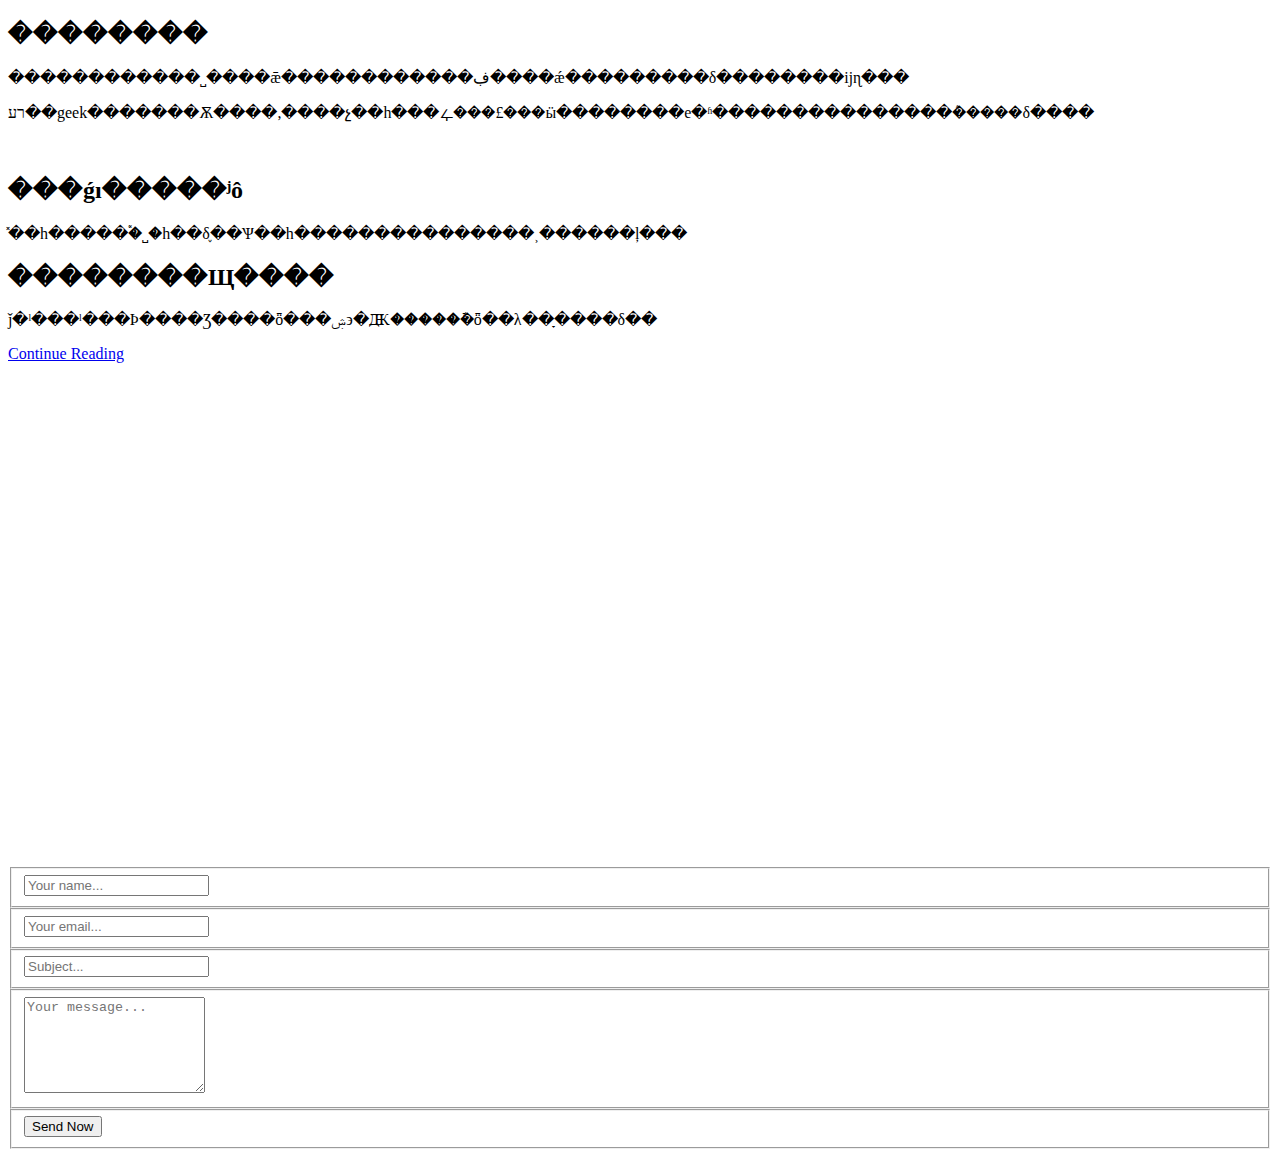
==== index.html @ 0f0d8846 "Add files via upload" ====
<!DOCTYPE html>
<html>
<head>
	<meta charset="utf-8">
	<meta http-equiv="X-UA-Compatible" content="IE=edge,chrome=1">
	<title>Home</title>
	<meta name="description" content="">
	<meta name="viewport" content="width=device-width, initial-scale=1">
	<link rel="apple-touch-icon" href="apple-touch-icon.png">

	<link rel="stylesheet" href="css/bootstrap.min.css">
	<link rel="stylesheet" href="css/bootstrap-theme.min.css">
	<link rel="stylesheet" href="css/fontAwesome.css">
	<link rel="stylesheet" href="css/light-box.css">
	<link rel="stylesheet" href="css/templatemo-main.css">

	<link href="https://fonts.googleapis.com/css?family=Open+Sans:300,400,600,700,800" rel="stylesheet">

	<script src="js/vendor/modernizr-2.8.3-respond-1.4.2.min.js"></script>
</head>

<body>

<div class="sequence">

  <div class="seq-preloader">
	
  </div>
  
</div>
	
	<div class="slides">
	  <div class="slide" id="1">
		<div class="content first-content">
		  <div class="container-fluid">
			  <div class="col-md-3">
			  </div>
		  </div>
		</div>
	  </div>
	  <div class="slide" id="2">
		<div class="content second-content">
			<div class="container-fluid">
				<div class="col-md-6">
					<div class="left-content">
						<h2>��������</h2>
						<p>������������˽����ǣ������������ڣ����ǽ���������δ��������ĳɳ���</p> 
					    <p>רע��geek�������Ѫ����,����չ��һ���ഺ���£���ӹ��������е�ʱ���������������ܶ�����δ����</p>
				  </div>
				</div>
				<div class="col-md-6">
					<div class="right-image">
					  <img src="img/about_image.jpg" alt="">
				  </div>
				</div>
			</div>
		</div>
	  </div>
	  <div class="slide" id="3">
		<div class="content third-content">
			<div class="container-fluid">
				<div class="col-md-12">
					<div class="row">
						<div class="first-section">
							<div class="container-fluid">
								<div class="row">
									<div class="col-md-6">
										<div class="left-content">
											<h2>���ǵı�����ʲô</h2>
											<p>̽��һ�����࣬�˽�һ��δ֪��Ѱ��һ���������������˲������ļ���</p>
										</div>
									</div>
									<div class="col-md-6">
									</div>
								</div>
							</div>
						</div>
						<div class="second-section">
							<div class="container-fluid">
								<div class="row">
									<div class="col-md-6">
									</div>
									<div class="col-md-6">
										<div class="right-content">
											<h2>��������Щ����</h2>
											<p>ǰ�ˡ���ˡ���Ϸ����Ʒ����ȫ���ۺ϶�Ԫ�����ܽ�ȫ��λ��ָ����δ��</p>
											<div class="main-btn"><a href="#4">Continue Reading</a></div>
										</div>
									</div>
								</div>
							</div>
						</div>
					</div>
				</div>
			</div>
		</div>
	  </div>
	  
					
	  <div class="slide" id="5">
		<div class="content fifth-content">
			<div class="container-fluid">
				<div class="col-md-6">
					<div id="map">
						<iframe src="" width="100%" height="500px" frameborder="0" style="border:0" allowfullscreen></iframe>
					</div>
				</div>
				<div class="col-md-6">
					<form id="contact" action="" method="post">
						<div class="row">
							<div class="col-md-12">
							  <fieldset>
								<input name="name" type="text" class="form-control" id="name" placeholder="Your name..." required="">
							  </fieldset>
							</div>
							<div class="col-md-12">
							  <fieldset>
								<input name="email" type="email" class="form-control" id="email" placeholder="Your email..." required="">
							  </fieldset>
							</div>
							 <div class="col-md-12">
							  <fieldset>
								<input name="subject" type="text" class="form-control" id="subject" placeholder="Subject..." required="">
							  </fieldset>
							</div>
							<div class="col-md-12">
							  <fieldset>
								<textarea name="message" rows="6" class="form-control" id="message" placeholder="Your message..." required=""></textarea>
							  </fieldset>
							</div>
							<div class="col-md-12">
							  <fieldset>
								<button type="submit" id="form-submit" class="btn">Send Now</button>
							  </fieldset>
							</div>
						</div>
					</form>
				</div>
			</div>
		</div>
	  </div>
	</div>

	


<script src="js/vendor/jquery-1.11.2.min.js"></script>

<script src="js/vendor/bootstrap.min.js"></script>

<script src="js/datepicker.js"></script>
<script src="js/plugins.js"></script>
<script src="js/main.js"></script>

<script type="text/javascript">
$(document).ready(function() {

	


</script>
</body>
</html>
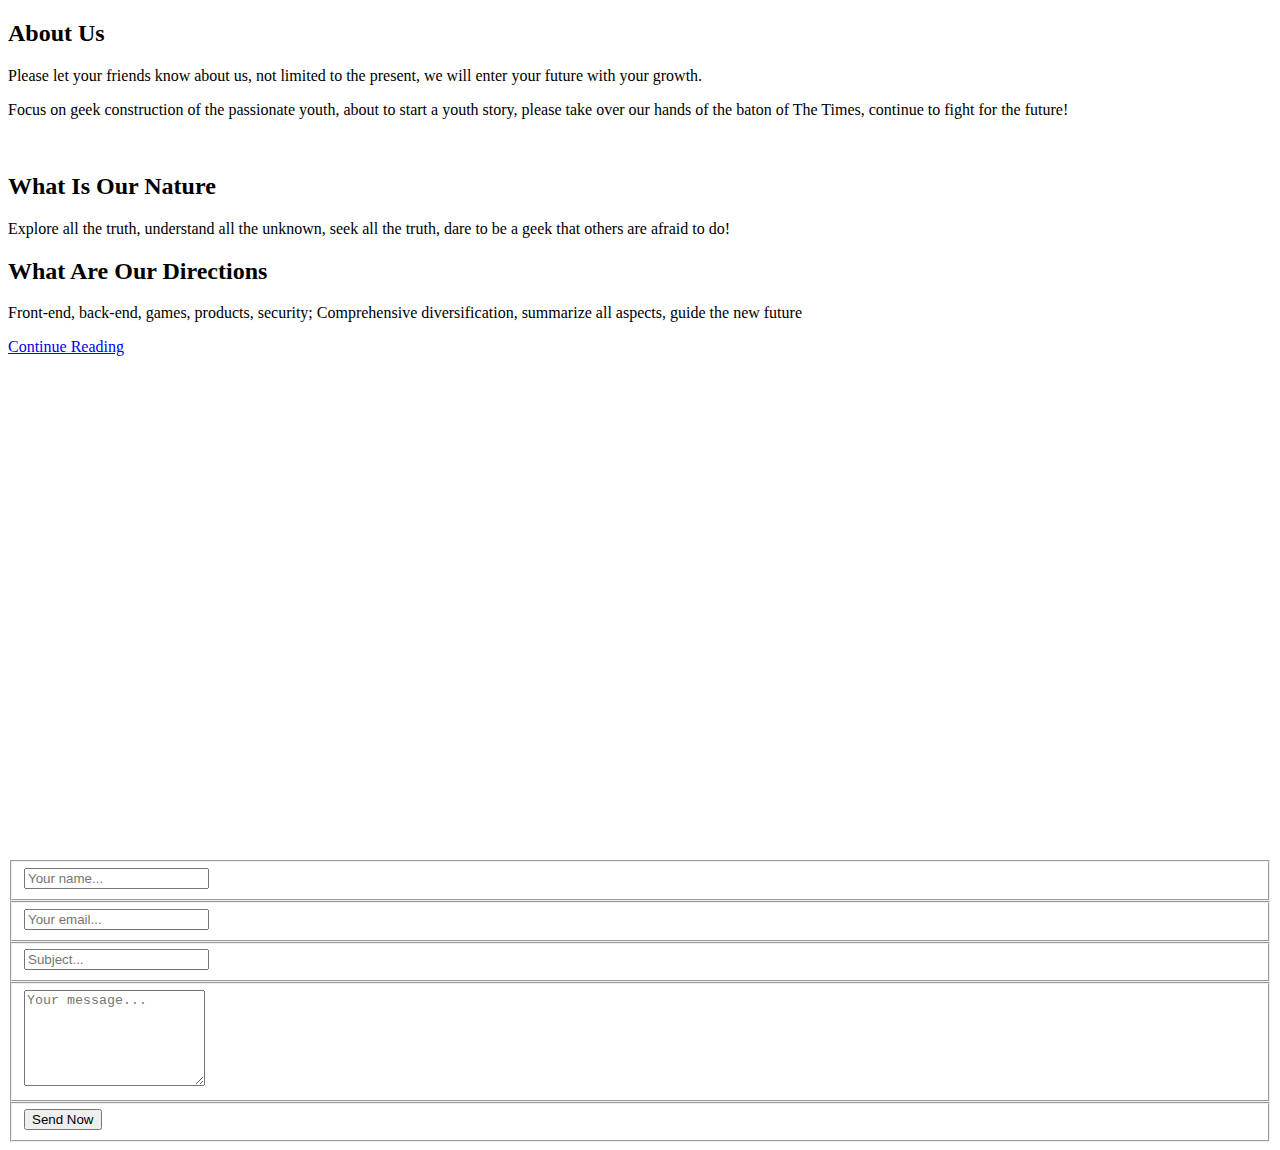
==== commit fcdec6cd: "Add files via upload" ====
--- a/index.html
+++ b/index.html
@@ -21,126 +21,121 @@
 
 <body>
 
-<div class="sequence">
-
-  <div class="seq-preloader">
-	
-  </div>
-  
-</div>
-	
-	<div class="slides">
-	  <div class="slide" id="1">
-		<div class="content first-content">
-		  <div class="container-fluid">
+	<div class="sequence">
+		<div class="seq-preloader">
+		</div>
+	  </div>
+	  
+	  <div class="slides">
+		<div class="slide" id="1">
+		  <div class="content first-content">
+			<div class="container-fluid">
 			  <div class="col-md-3">
 			  </div>
+			</div>
+		  </div>
+		</div>
+		<div class="slide" id="2">
+		  <div class="content second-content">
+			<div class="container-fluid">
+			  <div class="col-md-6">
+				<div class="left-content">
+				  <h2>About Us</h2>
+				  <p>Please let your friends know about us, not limited to the present, we will enter your future with your growth.</p> 
+				  <p>Focus on geek construction of the passionate youth, about to start a youth story, please take over our hands of the baton of The Times, continue to fight for the future!</p>
+				</div>
+			  </div>
+			  <div class="col-md-6">
+				<div class="right-image">
+				  <img src="img/about_image.jpg" alt="">
+				</div>
+			  </div>
+			</div>
+		  </div>
+		</div>
+		<div class="slide" id="3">
+		  <div class="content third-content">
+			<div class="container-fluid">
+			  <div class="col-md-12">
+				<div class="row">
+				  <div class="first-section">
+					<div class="container-fluid">
+					  <div class="row">
+						<div class="col-md-6">
+						  <div class="left-content">
+							<h2>What Is Our Nature</h2>
+							<p>Explore all the truth, understand all the unknown, seek all the truth, dare to be a geek that others are afraid to do!</p>
+						  </div>
+						</div>
+						<div class="col-md-6">
+						</div>
+					  </div>
+					</div>
+				  </div>
+				  <div class="second-section">
+					<div class="container-fluid">
+					  <div class="row">
+						<div class="col-md-6">
+						</div>
+						<div class="col-md-6">
+						  <div class="right-content">
+							<h2>What Are Our Directions</h2>
+							<p>Front-end, back-end, games, products, security; Comprehensive diversification, summarize all aspects, guide the new future</p>
+							<div class="main-btn"><a href="#4">Continue Reading</a></div>
+						  </div>
+						</div>
+					  </div>
+					</div>
+				  </div>
+				</div>
+			  </div>
+			</div>
+		  </div>
+		</div>
+	  
+		<div class="slide" id="5">
+		  <div class="content fifth-content">
+			<div class="container-fluid">
+			  <div class="col-md-6">
+				<div id="map">
+				  <iframe src="" width="100%" height="500px" frameborder="0" style="border:0" allowfullscreen></iframe>
+				</div>
+			  </div>
+			  <div class="col-md-6">
+				<form id="contact" action="" method="post">
+				  <div class="row">
+					<div class="col-md-12">
+					  <fieldset>
+						<input name="name" type="text" class="form-control" id="name" placeholder="Your name..." required="">
+					  </fieldset>
+					</div>
+					<div class="col-md-12">
+					  <fieldset>
+						<input name="email" type="email" class="form-control" id="email" placeholder="Your email..." required="">
+					  </fieldset>
+					</div>
+					<div class="col-md-12">
+					  <fieldset>
+						<input name="subject" type="text" class="form-control" id="subject" placeholder="Subject..." required="">
+					  </fieldset>
+					</div>
+					<div class="col-md-12">
+					  <fieldset>
+						<textarea name="message" rows="6" class="form-control" id="message" placeholder="Your message..." required=""></textarea>
+					  </fieldset>
+					</div>
+					<div class="col-md-12">
+					  <fieldset>
+						<button type="submit" id="form-submit" class="btn">Send Now</button>
+					  </fieldset>
+					</div>
+				  </div>
+				</form>
+			  </div>
+			</div>
 		  </div>
 		</div>
 	  </div>
-	  <div class="slide" id="2">
-		<div class="content second-content">
-			<div class="container-fluid">
-				<div class="col-md-6">
-					<div class="left-content">
-						<h2>��������</h2>
-						<p>������������˽����ǣ������������ڣ����ǽ���������δ��������ĳɳ���</p> 
-					    <p>רע��geek�������Ѫ����,����չ��һ���ഺ���£���ӹ��������е�ʱ���������������ܶ�����δ����</p>
-				  </div>
-				</div>
-				<div class="col-md-6">
-					<div class="right-image">
-					  <img src="img/about_image.jpg" alt="">
-				  </div>
-				</div>
-			</div>
-		</div>
-	  </div>
-	  <div class="slide" id="3">
-		<div class="content third-content">
-			<div class="container-fluid">
-				<div class="col-md-12">
-					<div class="row">
-						<div class="first-section">
-							<div class="container-fluid">
-								<div class="row">
-									<div class="col-md-6">
-										<div class="left-content">
-											<h2>���ǵı�����ʲô</h2>
-											<p>̽��һ�����࣬�˽�һ��δ֪��Ѱ��һ���������������˲������ļ���</p>
-										</div>
-									</div>
-									<div class="col-md-6">
-									</div>
-								</div>
-							</div>
-						</div>
-						<div class="second-section">
-							<div class="container-fluid">
-								<div class="row">
-									<div class="col-md-6">
-									</div>
-									<div class="col-md-6">
-										<div class="right-content">
-											<h2>��������Щ����</h2>
-											<p>ǰ�ˡ���ˡ���Ϸ����Ʒ����ȫ���ۺ϶�Ԫ�����ܽ�ȫ��λ��ָ����δ��</p>
-											<div class="main-btn"><a href="#4">Continue Reading</a></div>
-										</div>
-									</div>
-								</div>
-							</div>
-						</div>
-					</div>
-				</div>
-			</div>
-		</div>
-	  </div>
-	  
-					
-	  <div class="slide" id="5">
-		<div class="content fifth-content">
-			<div class="container-fluid">
-				<div class="col-md-6">
-					<div id="map">
-						<iframe src="" width="100%" height="500px" frameborder="0" style="border:0" allowfullscreen></iframe>
-					</div>
-				</div>
-				<div class="col-md-6">
-					<form id="contact" action="" method="post">
-						<div class="row">
-							<div class="col-md-12">
-							  <fieldset>
-								<input name="name" type="text" class="form-control" id="name" placeholder="Your name..." required="">
-							  </fieldset>
-							</div>
-							<div class="col-md-12">
-							  <fieldset>
-								<input name="email" type="email" class="form-control" id="email" placeholder="Your email..." required="">
-							  </fieldset>
-							</div>
-							 <div class="col-md-12">
-							  <fieldset>
-								<input name="subject" type="text" class="form-control" id="subject" placeholder="Subject..." required="">
-							  </fieldset>
-							</div>
-							<div class="col-md-12">
-							  <fieldset>
-								<textarea name="message" rows="6" class="form-control" id="message" placeholder="Your message..." required=""></textarea>
-							  </fieldset>
-							</div>
-							<div class="col-md-12">
-							  <fieldset>
-								<button type="submit" id="form-submit" class="btn">Send Now</button>
-							  </fieldset>
-							</div>
-						</div>
-					</form>
-				</div>
-			</div>
-		</div>
-	  </div>
-	</div>
-
 	
 
 
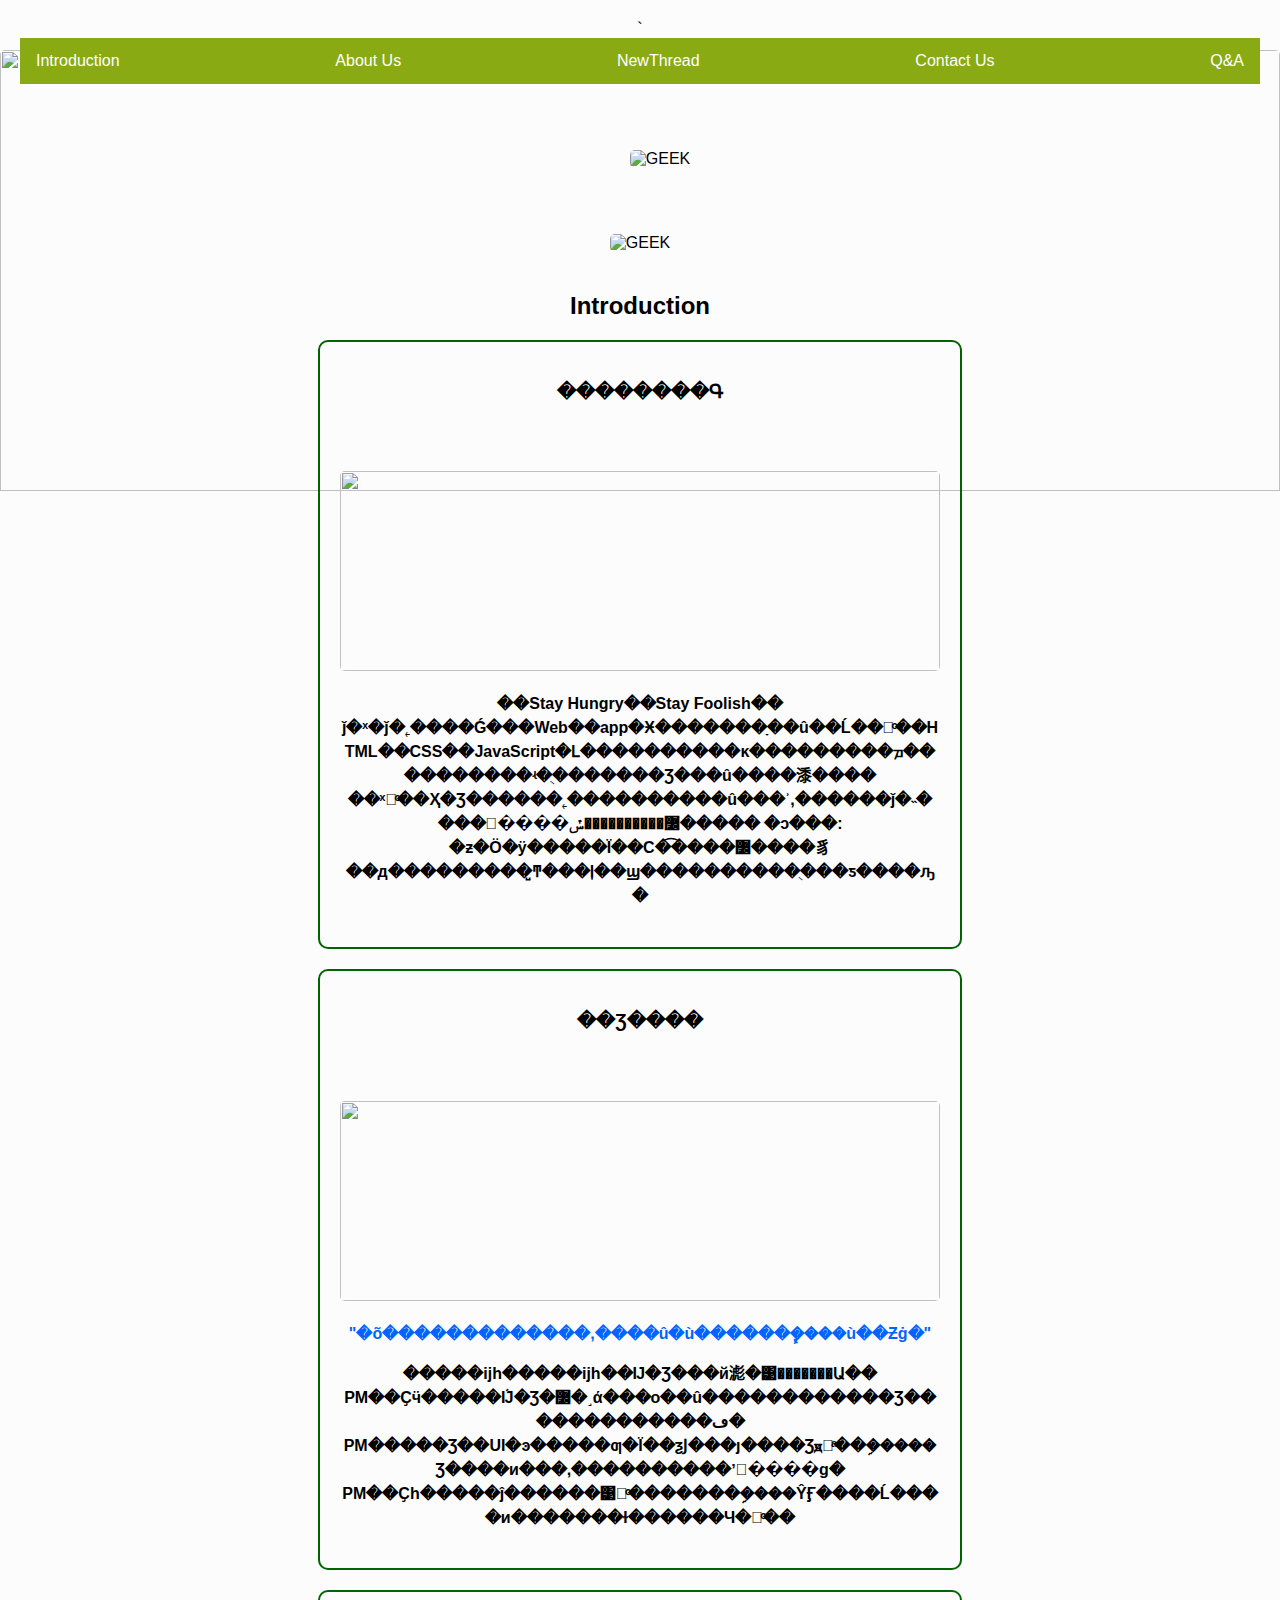
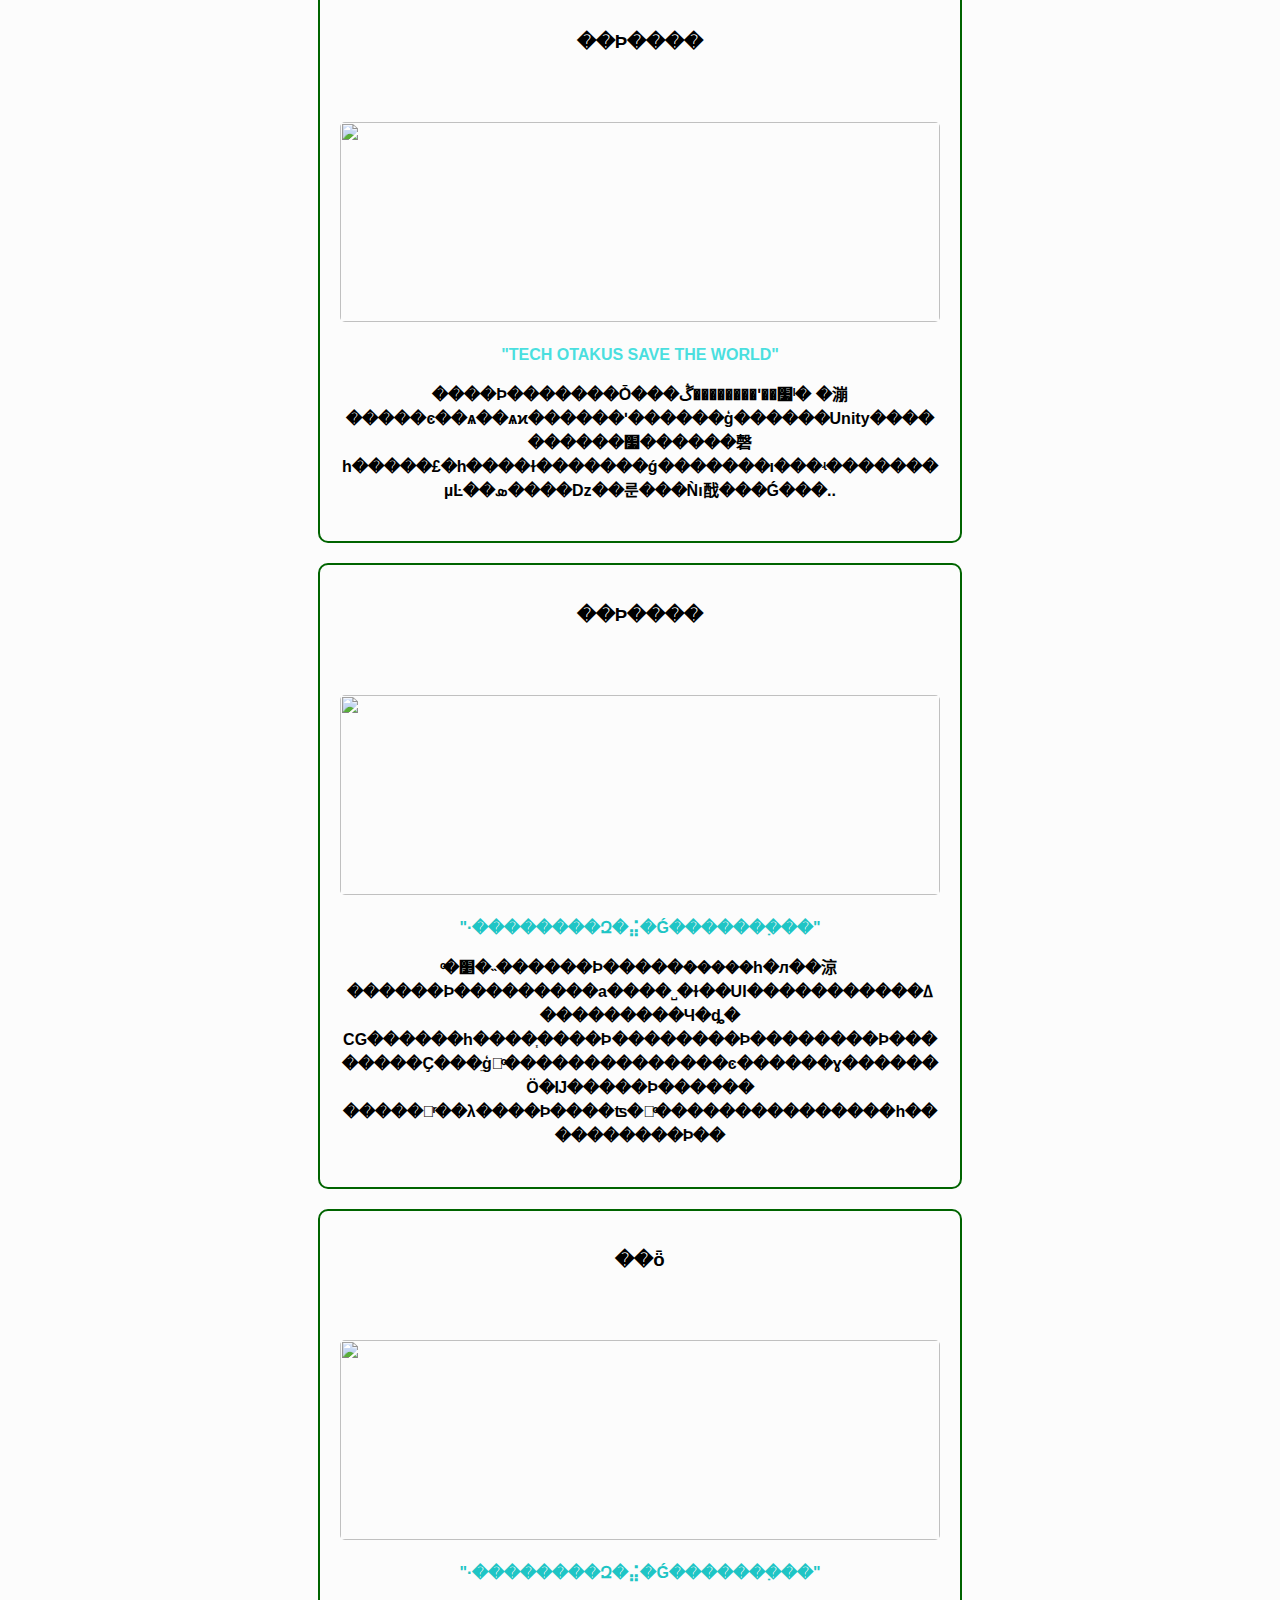
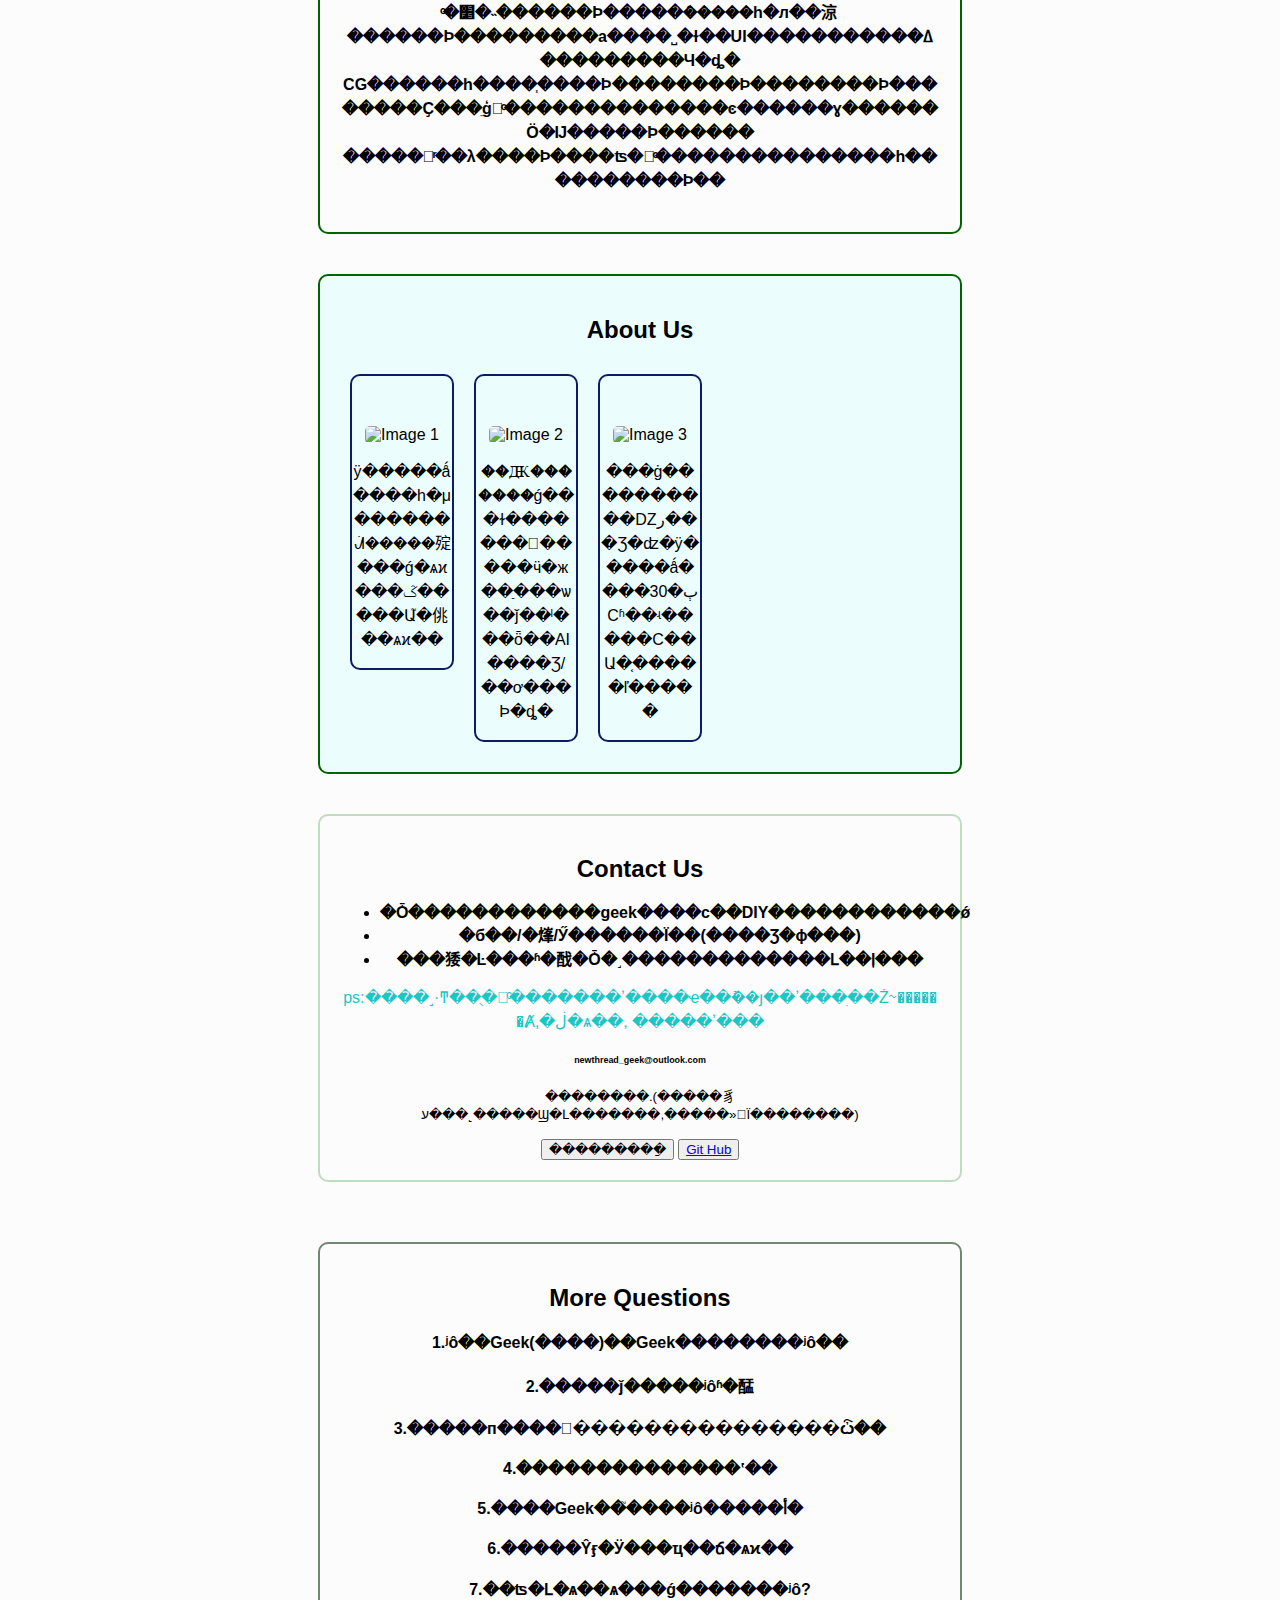
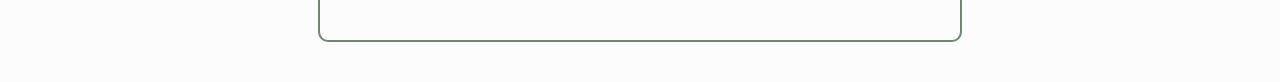
==== commit dec792f0: "Add files via upload" ====
--- a/index.html
+++ b/index.html
@@ -1,158 +1,401 @@
 <!DOCTYPE html>
-<html>
+<html lang="zh-CN">
+
 <head>
-	<meta charset="utf-8">
-	<meta http-equiv="X-UA-Compatible" content="IE=edge,chrome=1">
-	<title>Home</title>
-	<meta name="description" content="">
-	<meta name="viewport" content="width=device-width, initial-scale=1">
-	<link rel="apple-touch-icon" href="apple-touch-icon.png">
-
-	<link rel="stylesheet" href="css/bootstrap.min.css">
-	<link rel="stylesheet" href="css/bootstrap-theme.min.css">
-	<link rel="stylesheet" href="css/fontAwesome.css">
-	<link rel="stylesheet" href="css/light-box.css">
-	<link rel="stylesheet" href="css/templatemo-main.css">
-
-	<link href="https://fonts.googleapis.com/css?family=Open+Sans:300,400,600,700,800" rel="stylesheet">
-
-	<script src="js/vendor/modernizr-2.8.3-respond-1.4.2.min.js"></script>
+  <meta charset="UTF-8">
+  <meta name="viewport" content="width=device-width, initial-scale=1.0">
+  <link rel="stylesheet" href="1.title.css">
+  <title>GEEK</title>
 </head>
 
-<body>
-
-	<div class="sequence">
-		<div class="seq-preloader">
-		</div>
-	  </div>
-	  
-	  <div class="slides">
-		<div class="slide" id="1">
-		  <div class="content first-content">
-			<div class="container-fluid">
-			  <div class="col-md-3">
-			  </div>
-			</div>
-		  </div>
-		</div>
-		<div class="slide" id="2">
-		  <div class="content second-content">
-			<div class="container-fluid">
-			  <div class="col-md-6">
-				<div class="left-content">
-				  <h2>About Us</h2>
-				  <p>Please let your friends know about us, not limited to the present, we will enter your future with your growth.</p> 
-				  <p>Focus on geek construction of the passionate youth, about to start a youth story, please take over our hands of the baton of The Times, continue to fight for the future!</p>
-				</div>
-			  </div>
-			  <div class="col-md-6">
-				<div class="right-image">
-				  <img src="img/about_image.jpg" alt="">
-				</div>
-			  </div>
-			</div>
-		  </div>
-		</div>
-		<div class="slide" id="3">
-		  <div class="content third-content">
-			<div class="container-fluid">
-			  <div class="col-md-12">
-				<div class="row">
-				  <div class="first-section">
-					<div class="container-fluid">
-					  <div class="row">
-						<div class="col-md-6">
-						  <div class="left-content">
-							<h2>What Is Our Nature</h2>
-							<p>Explore all the truth, understand all the unknown, seek all the truth, dare to be a geek that others are afraid to do!</p>
-						  </div>
-						</div>
-						<div class="col-md-6">
-						</div>
-					  </div>
-					</div>
-				  </div>
-				  <div class="second-section">
-					<div class="container-fluid">
-					  <div class="row">
-						<div class="col-md-6">
-						</div>
-						<div class="col-md-6">
-						  <div class="right-content">
-							<h2>What Are Our Directions</h2>
-							<p>Front-end, back-end, games, products, security; Comprehensive diversification, summarize all aspects, guide the new future</p>
-							<div class="main-btn"><a href="#4">Continue Reading</a></div>
-						  </div>
-						</div>
-					  </div>
-					</div>
-				  </div>
-				</div>
-			  </div>
-			</div>
-		  </div>
-		</div>
-	  
-		<div class="slide" id="5">
-		  <div class="content fifth-content">
-			<div class="container-fluid">
-			  <div class="col-md-6">
-				<div id="map">
-				  <iframe src="" width="100%" height="500px" frameborder="0" style="border:0" allowfullscreen></iframe>
-				</div>
-			  </div>
-			  <div class="col-md-6">
-				<form id="contact" action="" method="post">
-				  <div class="row">
-					<div class="col-md-12">
-					  <fieldset>
-						<input name="name" type="text" class="form-control" id="name" placeholder="Your name..." required="">
-					  </fieldset>
-					</div>
-					<div class="col-md-12">
-					  <fieldset>
-						<input name="email" type="email" class="form-control" id="email" placeholder="Your email..." required="">
-					  </fieldset>
-					</div>
-					<div class="col-md-12">
-					  <fieldset>
-						<input name="subject" type="text" class="form-control" id="subject" placeholder="Subject..." required="">
-					  </fieldset>
-					</div>
-					<div class="col-md-12">
-					  <fieldset>
-						<textarea name="message" rows="6" class="form-control" id="message" placeholder="Your message..." required=""></textarea>
-					  </fieldset>
-					</div>
-					<div class="col-md-12">
-					  <fieldset>
-						<button type="submit" id="form-submit" class="btn">Send Now</button>
-					  </fieldset>
-					</div>
-				  </div>
-				</form>
-			  </div>
-			</div>
-		  </div>
-		</div>
-	  </div>
-	
-
-
-<script src="js/vendor/jquery-1.11.2.min.js"></script>
-
-<script src="js/vendor/bootstrap.min.js"></script>
-
-<script src="js/datepicker.js"></script>
-<script src="js/plugins.js"></script>
-<script src="js/main.js"></script>
-
-<script type="text/javascript">
-$(document).ready(function() {
-
-	
-
-
-</script>
+<body>`
+
+  <!-- ������ -->
+  <nav>
+    <a href="#menu" id="show">Introduction</a>
+    <a href="#about">About Us</a>
+    <a href="https://campus.new-thread.com/">NewThread</a>
+    <a href="#contact">Contact Us</a>
+    <a href="#Q&A">Q&A</a>
+    <!-- �� href ��ʹ�� # ���ű�ʾҳ������ת��������Ӧ id ��Ԫ�� -->
+  </nav>
+
+  <!--����ƶ��󵼺�����ʾͼƬ-->
+  <div>
+    <div>
+      <script>
+        window.onload = function () {
+          //��ȡ��Ҫ�����Ķ���
+          let show = document.getElementById("show");
+          //��ȡ�����صĲ˵�
+          let menu = document.getElementById("menu");
+
+          //��show������������¼�
+          show.onmouseover = function () {
+            //�ı�˵���������ʽdisplayΪblock���˵���ʾ
+            menu.style.display = "block";
+          }
+          show.onmouseout = function () {
+            //��ȡ�˵���������ֵ
+            let menux = menu.offsetLeft;
+            let menuy = menu.offsetTop;
+            let menuX = menu.offsetLeft + menu.offsetWidth;
+            let menuY = menu.offsetTop + menu.offsetHeight;
+
+            //��ȡ��������ֵ
+            let event = window.event;
+            let mouseX = event.clientX;
+            let mouseY = event.clientY;
+
+            if (mouseX < menux || mouseX > menuX || mouseY < menuY || mouseY > menuY) {
+              menu.style.display = "none";
+            }
+          }
+          //�ֱ��menu������������������뿪�¼�
+          menu.onmouseover = function () {
+            menu.style.display = "block";
+          }
+          menu.onmouseleave = function () {
+            menu.style.display = "none";
+          }
+          //�ֱ��menu������������������뿪�¼�
+          menu.onmouseover = function () {
+            menu.style.display = "block";
+          }
+          menu.onmouseleave = function () {
+            menu.style.display = "none";
+          }
+        }
+      </script>
+
+
+    </div>
+    <div id="box">
+
+      <ul id="menu">
+        <img src=".\images\QRcode.png" alt="GEEK">
+      </ul>
+    </div>
+  </div>
+
+
+  <!--��ҳͼƬ-->
+  <!--ʵ��ͼƬ����Ӧ��ӵ����ʱ�Ŵ�����-->
+  <!--����css�Լ�HTML����-->
+
+
+
+  <div>
+    <div class="box_list:host">
+      <img src=".\images\decoration_Geek.png" alt="GEEK">
+      <img src="images/background_Homepage.png" class="yyy">
+      <style>
+        .postCover {
+          width: 220px;
+          height: 240px;
+          border-radius: 10px;
+          background-color: rgb(157, 174, 207);
+        }
+
+        .cover {
+          width: 80%;
+          height: 100%;
+          object-fit: cover;
+          border-radius: 10px;
+        }
+      </style>
+
+      <style type="text/css">
+        img {
+          width: 100px;
+          height: 200px;
+          object-fit: contain;
+          margin-top: 50px;
+          /* �����ռ���̶��ĵ����� */
+        }
+
+        .yyy {
+          width: 100%;
+          height: 70%;
+          position: absolute;
+          left: 0px;
+          top: 0px;
+          z-index: -1;
+        }
+
+        div img {
+          cursor: pointer;
+          transition: all 0.6s;
+        }
+
+        div img:hover {
+          transform: scale(1.4);
+        }
+      </style>
+    </div>
+
+  </div>
+
+
+  <!-- ҳ������ -->
+  <link rel="stylesheet" href="model.css">
+
+  <div style="padding: 20px;">
+    <!DOCTYPE html>
+    <html lang="en">
+
+
+    <title>Revised Code</title>
+    </head>
+
+    <body>
+      <h2 id="menu">Introduction</h2>
+      <div class="container">
+        <div class="theme-frame">
+          <h3>��������Գ</h3>
+          <h3><img src="images\Geek_Designer.png" class="image1">
+           
+            <p> ��Stay Hungry��Stay Foolish��<br>
+              ǰ�ˣ�ǰ�˿����Ǵ���Web��app�Ӿ�������ָ��û��Ĺ���ͨ��HTML��CSS��JavaScript�Լ����������ĸ��ּ�������ܡ����������ʵ�ֻ�������Ʒ���û����潻����
+              <br>
+              ��ˣ�ͨ��Ҳ�Ʒ������˿����������û���ʾ,������ǰ�˵����󣬽����߼����������ݽ����� �ͻ���: �ƶ�Ӧ�ÿ�����Ϊ��С�͡����߼����豸��д���������̺ͳ���ļ��ϣ����������ֻ���ƽ����ԡ�
+            </p>
+          </h3>
+        </div>
+
+        <div class="theme-frame">
+          <h3>��Ʒ����</h3>
+          <h3><img src="images/Geek_PM.png" class="image1">
+            <p style="color:rgb(0, 100, 255)" class="text">"�õ�������������,����û�ù������ܾ����ù��Ƶġ�"
+
+            <p>�����ĳһ�����ĳһ��Ĳ�Ʒ���й滮�͹�������Ա�� PM��Ҫӵ�����ܵĲ�Ʒ�߼�˼ά���о��û������������Ʒ�������������ڡ�
+              PM�����Ʒ��UI�ͽ�����ƣ�Ϊ��ƺͿ���ȷ����Ʒԭ�ͣ��ܹ�����Ʒ����и���,����������ʼ򵥡����ɡ� PM��Ҫһ�����ĵ������͹�ͨ�������ܹ����ŶӺ����Ĺ����и�������ɫ������Ч��ͨ��</p>
+          </h3>
+        </div>
+
+        <div class="theme-frame">
+          <h3>��Ϸ����</h3>
+          <h3><img src="images\Geek_Game.png" class="image1">
+            <p style="color:rgb(74, 223, 223)">"TECH OTAKUS SAVE THE WORLD"
+            <p>����Ϸ�������Ȱ���׷��ʹ��������ڴˡ� �漰�����ͼ��ѧ��ѧϰ������ʹ������ģ������Unity����������׷������磬һ�����£�һ����ɫ�������ǵ�������ı���ʵ�������µĿ��ܣ����ǲ��룬���Ǹı䣬���Ǵ���..
+            </p>
+          </h3>
+        </div>
+
+        <div class="theme-frame">
+          <h3>��Ϸ����</h3>
+          <h3><img src="images/Geek_Programmer.png" class="image1">
+            <p style="color:rgb(30, 197, 197)">"·��������Զ�⣬�Ǵ������߲���"
+
+            <p>ͨ�׵�˵������Ϸ�����ܿ�����һ�л��涼������Ϸ���������а����˽�ɫ��UI�����������ߡ���������Ч�ȡ�
+              CG������һ����֧����Ϸ��������Ϸ��������Ϸ��������Ҫ���ֵģ�ͨ��������������ͼ������ɣ������Ӧ�Ĳ�����Ϸ������
+              ������ͬ��λ����Ϸ����ʦ��ͨ���������������һ����������Ϸ��</p>
+          </h3>
+        </div>
+
+        <div class="theme-frame">
+          <h3>��ȫ</h3>
+          <h3><img src="images\Geek_security.png" class="image1">
+            <p style="color:rgb(30, 197, 197)">"·��������Զ�⣬�Ǵ������߲���"
+
+            <p>ͨ�׵�˵������Ϸ�����ܿ�����һ�л��涼������Ϸ���������а����˽�ɫ��UI�����������ߡ���������Ч�ȡ�
+              CG������һ����֧����Ϸ��������Ϸ��������Ϸ��������Ҫ���ֵģ�ͨ��������������ͼ������ɣ������Ӧ�Ĳ�����Ϸ������
+              ������ͬ��λ����Ϸ����ʦ��ͨ���������������һ����������Ϸ��</p>
+          </h3>
+        </div>
+      </div>
+    </body>
+
+    </html>
+
+
+
+    <!--about usģ��-->
+    <div class="container000">
+      <div class="theme-frame2">
+        <h2 id="about" class="text">About Us</h2>
+        <div class="big-box bottom-box">
+          <div class="small-frame1">
+
+          </div>
+
+          <div class="small-frame">
+            <img src="images\about_Speech.png" alt="Image 1">
+            <p>ÿ�����ǻ����һ�μ������ᣬ�����㱨���ǵ�ѧϰ���ݣ�����Ա֮�佻��ѧϰ��</p>
+          </div>
+          <div class="small-frame">
+            <img src="images\about_Diversity.png" alt="Image 2">
+            <p>��Ԫ�������ǵ���ɫ������������ӵ�ж��ַ���ѡ��ǰ��ˡ���ȫ��AI����Ʒ/��ơ���Ϸ�ȡ�</p>
+          </div>
+          <div class="small-frame">
+            <img src="images\about_Time.png" alt="Image 3">
+            <p>���ġ����������Ǳر���Ʒ�ʣ�ÿ�����ǻ����ٻ�30Сʱ��ʵ�����С��Ա�֤�����ľ�����</p>
+          </div>
+          <div class="small-frame1">
+
+          </div>
+        </div>
+
+      </div>
+    </div>
+
+
+
+
+
+
+    <!--contact usģ��-->
+    <div class="container">
+      <div class="theme-frame3">
+        <h2 id="contact">Contact Us</h2>
+        <div>
+          <div>
+            <ul>
+              <li><b>�Ȱ������������geek����ϲ��DIY������������ǿ</b></li>
+              <li><b>�б��/�㷨/Ӳ������Ϊ��(����Ʒ�ɸ���)</b></li>
+              <li><b>���㹻�Ŀ���ʱ�䣬�Ȱ�˼�������������Լ��ļ���</b></li>
+            </ul>
+            </p>
+          </div>
+        </div>
+        <small>
+          <p style="color:rgb(30, 197, 197)">ps:����˼·ͳ��ֻ��ͨ�������ʼ����ҽ��ܺ��յ��ʼ���ִ��Żᱻ������Ⱥ,�ڶ�ѧ��,
+            �����ʼ���<h6 id="email">newthread_geek@outlook.com</h6>��������.(�����豸ע���˻�����Ϣ�Լ�������,�����»Ϊ��������)</p>
+        </small>
+
+
+
+        <!--��������+��ת����-->
+        <style>
+          body {
+            font-family: Arial, sans-serif;
+            text-align: center;
+            padding: 20px;
+          }
+        </style>
+        </head>
+
+        <body>
+
+
+          <!-- ���ư�ť -->
+          <button onclick="copyToClipboard('email')" value="newthread_geek@outlook.com">���������ַ</button>
+
+
+          <!-- ��ת���� -->
+          <!--�˴�Ϊ��ʾ��Ƶ-->
+          <button target="_blank"><a
+              href="https://www.bilibili.com/video/BV1GJ411xZh7/?vd_source=a1c23d88d1c4cd088ea364187a30ad41">Git
+              Hub</button></a>
+
+
+          <!-- JavaScript ���� -->
+          <script>
+            // ���������ַ��������
+            function copyToClipboard(elementId) {
+              var emailElement = document.getElementById(elementId);
+              var range = document.createRange();
+              range.selectNode(emailElement);
+              window.getSelection().removeAllRanges();
+              window.getSelection().addRange(range);
+              document.execCommand('copy');
+              window.getSelection().removeAllRanges();
+              alert('�����ַ�Ѹ��Ƶ�������');
+            }
+          </script>
+      </div>
+    </div>
+
+
+  </div>
+
+  <!--QAģ��-->
+  <div class="container">
+    <div class="theme-frame1" style="background-image: url();">
+      <h2 id="Q&A">More Questions</h2>
+      <style>
+        /* ��ʼ���ػش����� */
+        .answer {
+          display: none;
+        }
+      </style>
+
+      <!-- ����1 -->
+      <h4 onclick="toggleAnswer('answer1')">1.ʲô��Geek(����)��Geek��������ʲô��</h4>
+      <div id="answer1" class="answer">
+        <p>ӵ�к���֮�ģ��ı�֮���������У������ڡ�</p>
+      </div>
+      <!-- ����2 -->
+      <h4 onclick="toggleAnswer('answer2')">2.�����ǰ�����ʲôʱ�䣿</h4>
+      <div id="answer2" class="answer">
+        <p>���չ�������ʽ����ʱ������9����Ѯ~10����Ѯ�������������һЩ�Ķ������Ե� ��һ����9�Ž�ѧ¥�� �����Ҫ�˽����ǣ����Լ������ǵ�QQȺ�����¾���İ���/�䶯��������Ⱥ֪ͨ��
+        </p>
+      </div>
+
+      <!-- ����3 -->
+      <h4 onclick="toggleAnswer('answer3')">3.�����п����𣿿���������������ѽ��</h4>
+      <div id="answer3" class="answer">
+        <p>��...����һ����һ�ֱ��Ժ��������ԡ�Ȩ�⼼���������ѧϰ��������һ����һЩ��Ұ�Ե���Ŀ����̭�ʲ����ߡ��ڶ��ֵ������ԣ� ������ı������������ص����⡢��Ȥ���á����˿��������һ��Ⱥ�棬�����ʼ�ʱ���
+          ���ϵ����⣬���Ҳ���������������ֵ����⡣��һ����������Ŀ��ʵ�����ѣ�Ҳ�ޱ�׼�𰸣����ڿ���ͬѧ����ѹ���µ��߼�˼ά��ȫ��ͨ����ΪԤ����Ա����
+        </p>
+      </div>
+
+      <!-- ����4 -->
+      <h4 onclick="toggleAnswer('answer4')">4.��������������ʽ��</h4>
+      <div id="answer4" class="answer">
+        <p>�ڿ����ڼ�ÿ�˻�ӵ��һλ'����'�������ţ�ѧϰ������֪ʶ�������������뷨�����ÿ�ܵ�����������ٽ���һ�ο���ɸѡ
+          ��Ϳ��Գ�ΪGeek����ʽ��Ա�����ڿ����ڱ�������ÿ��30��Сʱ��ʵ����Ŷ,���Կ�����Ҳ������и��Ŷ��
+        </p>
+      </div>
+
+      <!-- ����5 -->
+      <h4 onclick="toggleAnswer('answer5')">5.����Geek��֮����ʲô�����أ�</h4>
+      <div id="answer5" class="answer">
+        <p>һ��һ������ָ����ÿһ����Ա���л�һ��mentor, ��������ż�������һͬ�ɳ������ڹ����Ͽ���,�����������˵�ǰ���¿��Ծ��鷢���Լ��ĸ��ԡ�
+          ����ƽ������ͬ�������˰ѷ���ideaʵ�֣�ĥ�����ԡ�����˼ά���ɾ����롣Lab�豸/������Դ���㣬��Ͼ֮��Ҳ����֯�����������Ĺ��µ�������~
+        </p>
+      </div>
+
+      <!-- ����6 -->
+      <h4 onclick="toggleAnswer('answer6')">6.�����Ŷӻ�Ӱ���ҵ��ճ�ѧϰ��</h4>
+      <div id="answer6" class="answer">
+        <p>��Ҫ֪����ѧ��һ���������ɰ����Լ�ѧϰ����ĵط�������������Ͽ�֮���ʵ�Լ��������Լ�����õķ������Ǻͱ��Լ������������һ���ŶӲ�ȱ������ˣ�������Ҳ�ڴ�ͬ��������㣬������һ��ǰ����С����Ҳ�в��ٱ���,
+          ���е�ǰ����, �󲿷ֶ����ҵ�һ��ƽ���, �����Ŷӵľ��������պ����, ��������������
+        </p>
+      </div>
+
+      <!-- ����7 -->
+      <h4 onclick="toggleAnswer('answer7')">7.��ʦ�Լ�ѧ��ѧ���ǵ�������ʲô?</h4>
+      <div id="answer7" class="answer">
+        <p>����ϣ�����к�ǿ����ѧ������ͬʱ��ע������¼�����ϲ����ս���߼���ǿ�����ں͸����Ļ����˺���.��ÿ���˶��������Լ����������飬ÿ���˵ķ���һ���� �����������Ʒ���в�����
+          idea����ô�Ϳ�����־ͬ���ϵ���һ���������
+        </p>
+      </div>
+    </div>
+  </div>
+
+  <!-- JavaScript ���� -->
+  <script>
+    function toggleAnswer(answerId) {
+      var answer = document.getElementById(answerId);
+      if (answer.style.display === 'none') {
+        answer.style.display = 'block';
+      } else {
+        answer.style.display = 'none';
+      }
+    }
+  </script>
+
 </body>
+
+</html>
+
+
+
+
+</div>
+</div>
+
+</body>
+
 </html>--- a/1.title.css
+++ b/1.title.css
@@ -0,0 +1,31 @@
+    /* ������ʽ��ʹ�������̶���ҳ�涥�� */
+    body {
+        margin: 0;
+        font-family: Arial, sans-serif;
+    }
+
+    /* ��������ʽ */
+    nav {
+        background-color: rgb(137, 170, 19);
+        overflow: hidden;
+        display: -webkit-flex;
+        display: flex;
+        -webkit-justify-content: space-between;
+        justify-content: space-between;
+    }
+
+    /* ����������ʽ */
+    nav a {
+        float: left;
+        display: block;
+        color: white;
+        text-align: center;
+        padding: 14px 16px;
+        text-decoration: none;
+    }
+
+    /* �����ͣʱ���ĵ���������ʽ */
+    nav a:hover {
+        background-color: #ddd;
+        color: black;
+    }--- a/model.css
+++ b/model.css
@@ -0,0 +1,100 @@
+body {
+    font-family: Arial;
+    padding: 10px;
+    background: rgb(252, 252, 252);
+}
+
+@media screen and (max-width: 800px) {
+  .leftcolumn, .rightcolumn {   
+    width: 100%;
+    padding: 0;
+  }
+}
+
+.main-content {
+  display: flex;
+  flex-direction: column;
+  align-items: center;
+  margin-top: 150px; /* �����ռ���̶��ĵ����� */
+  background-color: #f0f0f0; /* ��ɫ����ɫ */
+}
+
+.theme-frame {
+  margin: 10px;
+  width: 70%; 
+  max-width: 600px; /* ���������ȣ���ֹ��ܹ��� */
+  margin: 20px auto; /* ������ʾ�����������±߾� */
+  padding: 20px; /* �ڱ߾� */
+  border-radius: 10px; /* Բ�Ǳ߿� */
+  border: 2px solid #006400; /* ī��ɫ�߿� */
+}
+ 
+.theme-frame3 {
+  width: 70%; 
+  max-width: 600px; /* ���������ȣ���ֹ��ܹ��� */
+  margin: 20px auto; /* ������ʾ�����������±߾� */
+  padding: 20px; /* �ڱ߾� */
+  border-radius: 10px; /* Բ�Ǳ߿� */
+  border: 2px solid #beddbe; /* ī��ɫ�߿� */
+}
+
+.theme-frame2 {
+  width: 70%; 
+  max-width: 600px; /* ���������ȣ���ֹ��ܹ��� */
+  margin: 20px auto; /* ������ʾ�����������±߾� */
+  padding: 20px; /* �ڱ߾� */
+  border-radius: 10px; /* Բ�Ǳ߿� */
+  border: 2px solid #006400; /* ī��ɫ�߿� */
+  background-color: rgba(225, 253, 253, 0.616);
+ 
+}
+
+
+.theme-frame1 {
+  width: 70%; 
+  max-width: 600px; /* ���������ȣ���ֹ��ܹ��� */
+  margin: 20px auto; /* ������ʾ�����������±߾� */
+  padding: 20px; /* �ڱ߾� */
+  border-radius: 10px; /* Բ�Ǳ߿� */
+  border: 2px solid #6f886f; /* ī��ɫ�߿� */
+  
+}
+
+
+img { 
+  width: 100%;
+  border-radius: 5px;
+  transition: transform 0.5s ease; /* ������תЧ���Ĺ��ɶ��� */
+}
+image{
+  float:right;
+}
+.theme-frame:hover img {
+  transform: rotate(10deg); /* �����ͣʱ��תͼƬ */
+}
+
+p {
+  word-wrap: break-word; /* �Զ����� */
+  white-space: normal; /* ȷ�������������� */
+  font-size: 16px; /* �ɸ�����Ҫ���������С */
+  line-height: 1.5; /* �ɸ�����Ҫ�����и� */
+  color: #000000; /* ������ɫ */
+}
+
+.container000{
+  display: flex;
+}
+
+.small-frame {
+  width: 100px;
+  text-align: center;
+  margin: 10px;
+  border-radius: 10px; /* Բ�Ǳ߿� */
+  border: 2px solid rgb(13, 27, 100); /* ���ӱ�Ե�� */
+  justify-content: space-around;
+  float:left;
+}
+.clearfix {
+  overflow: auto;
+}
+
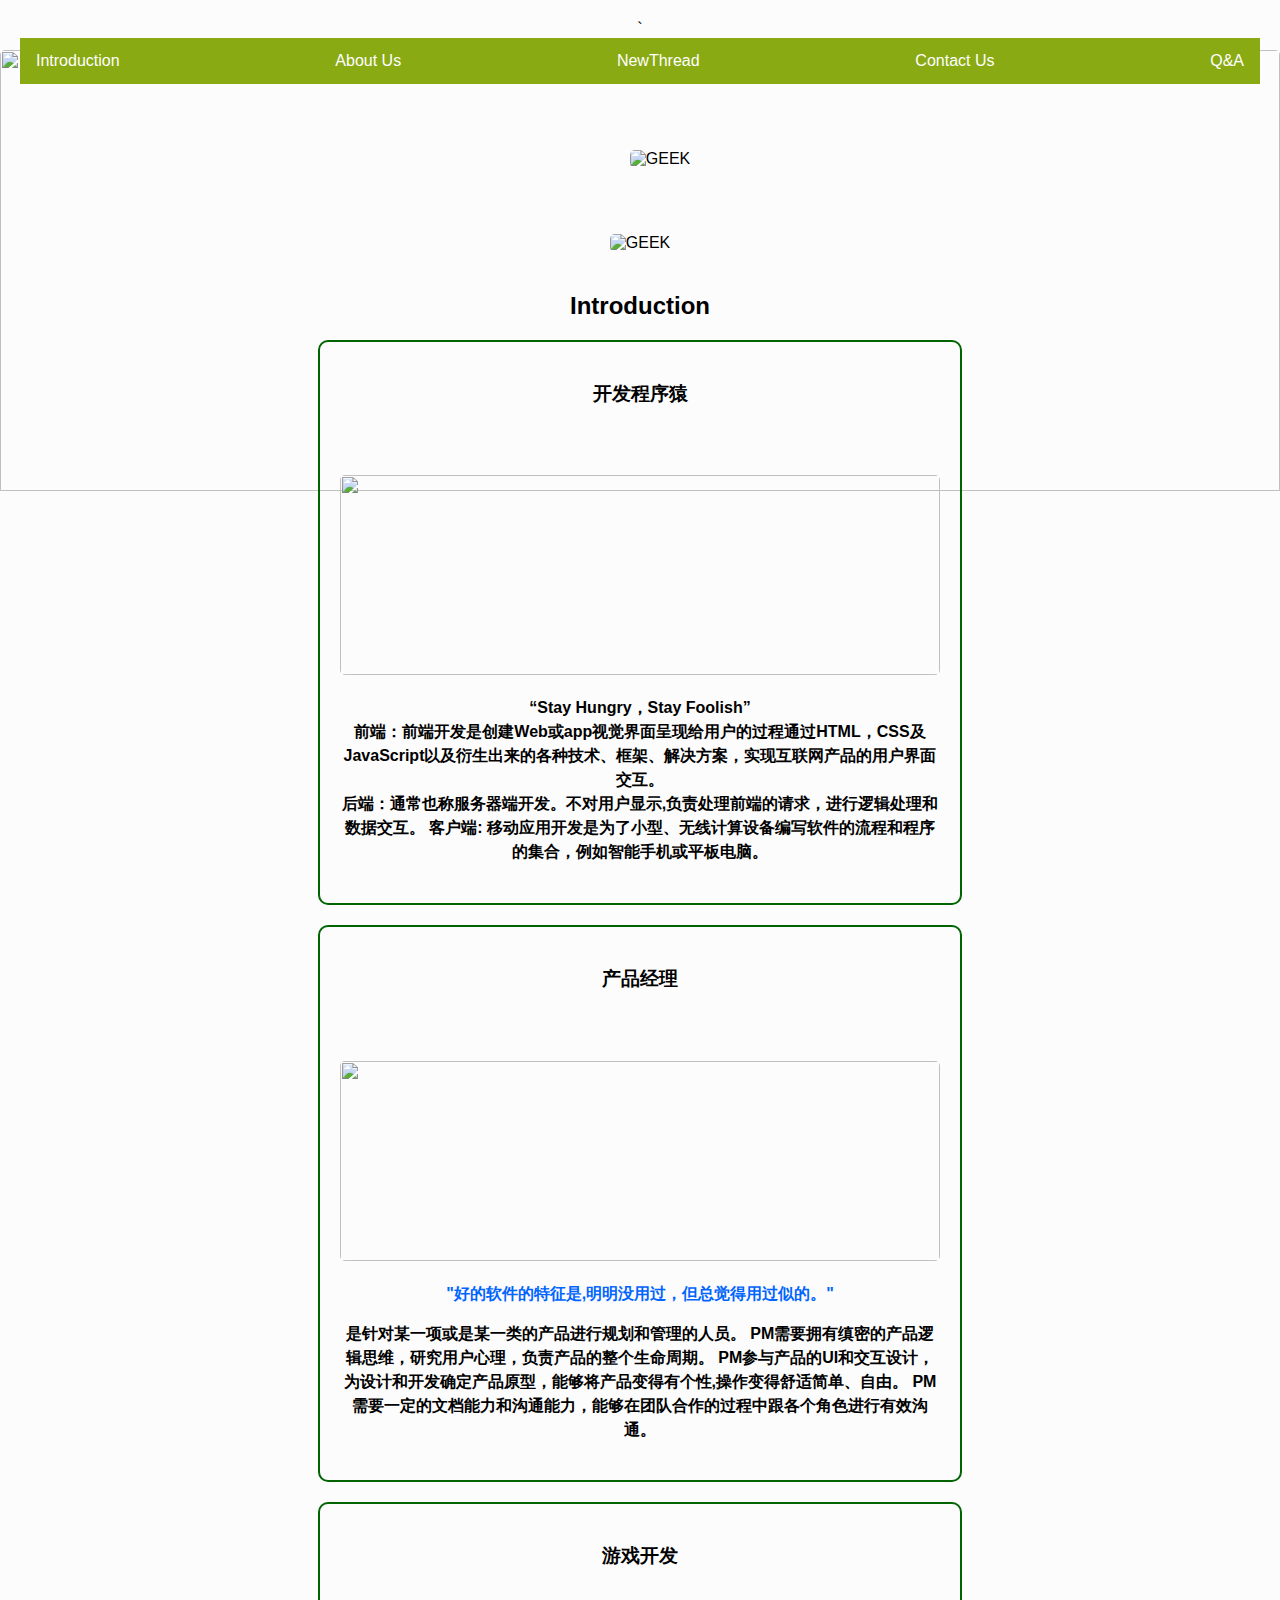
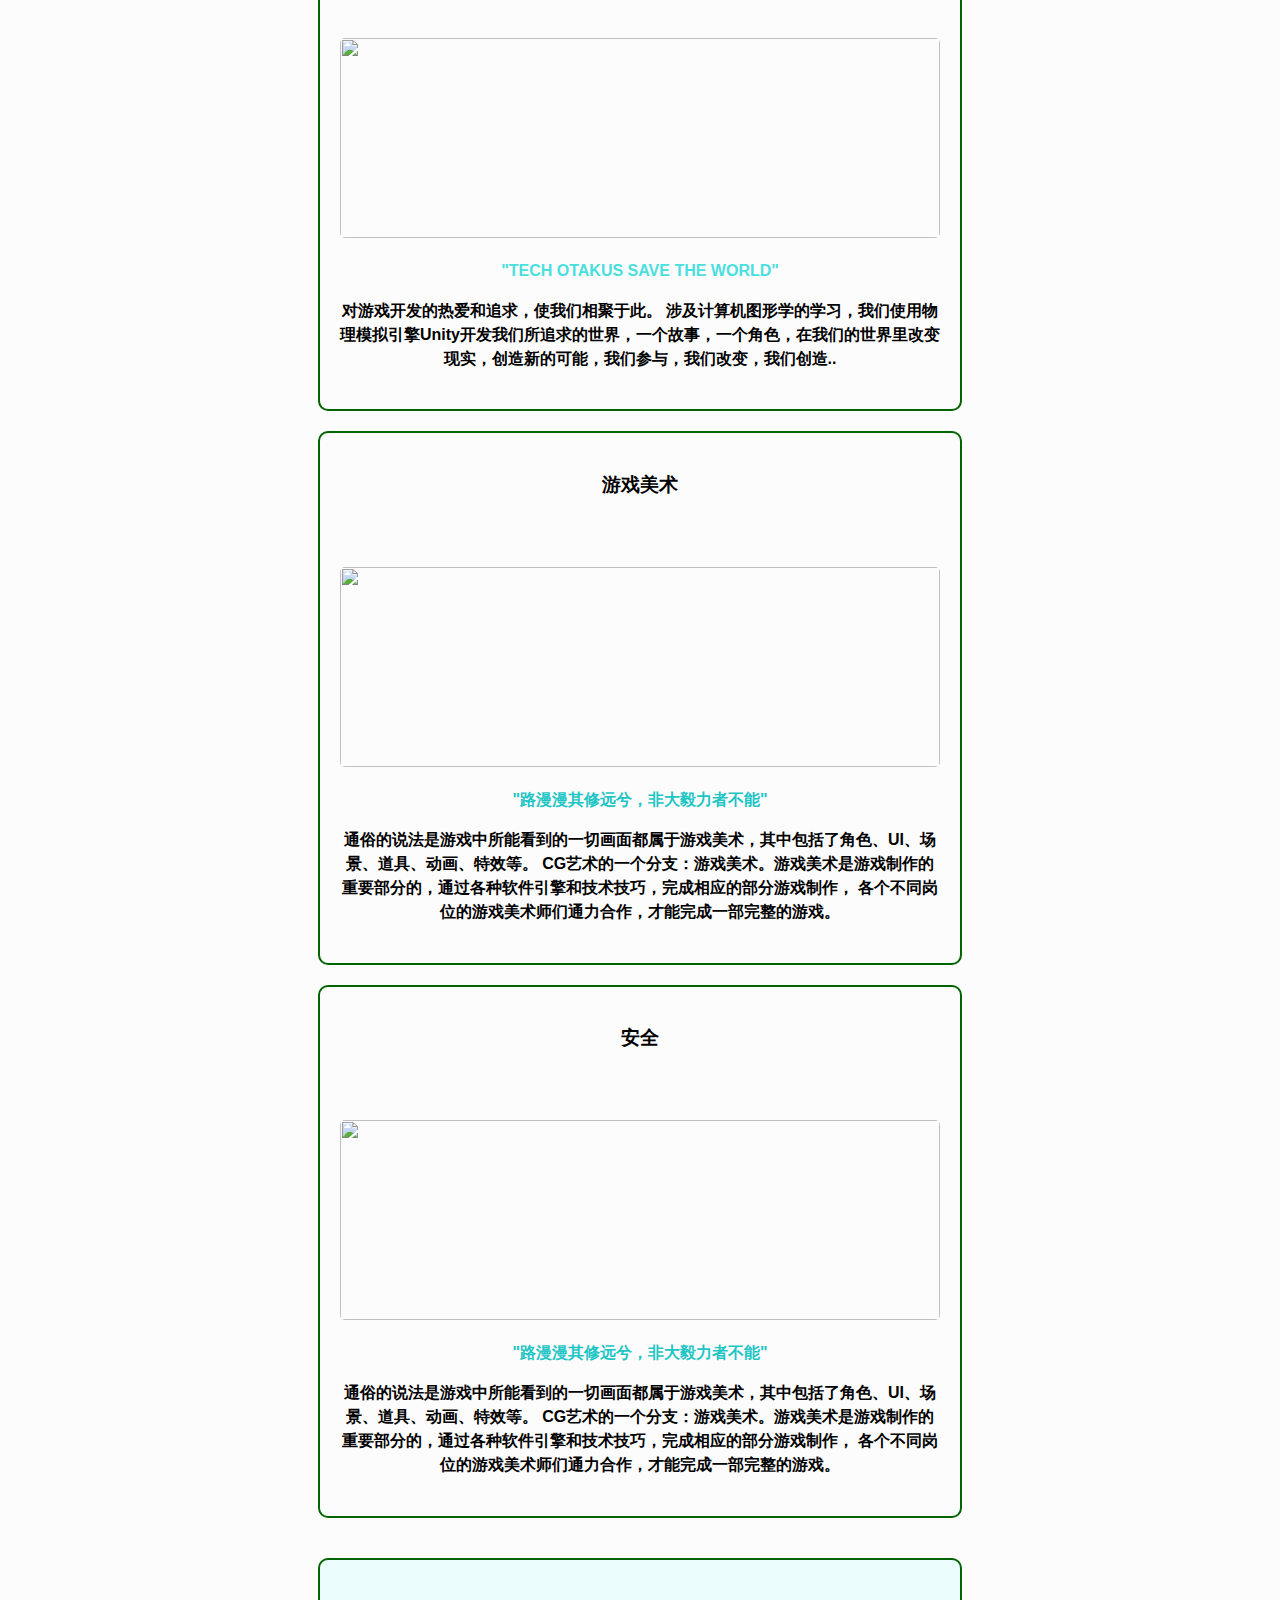
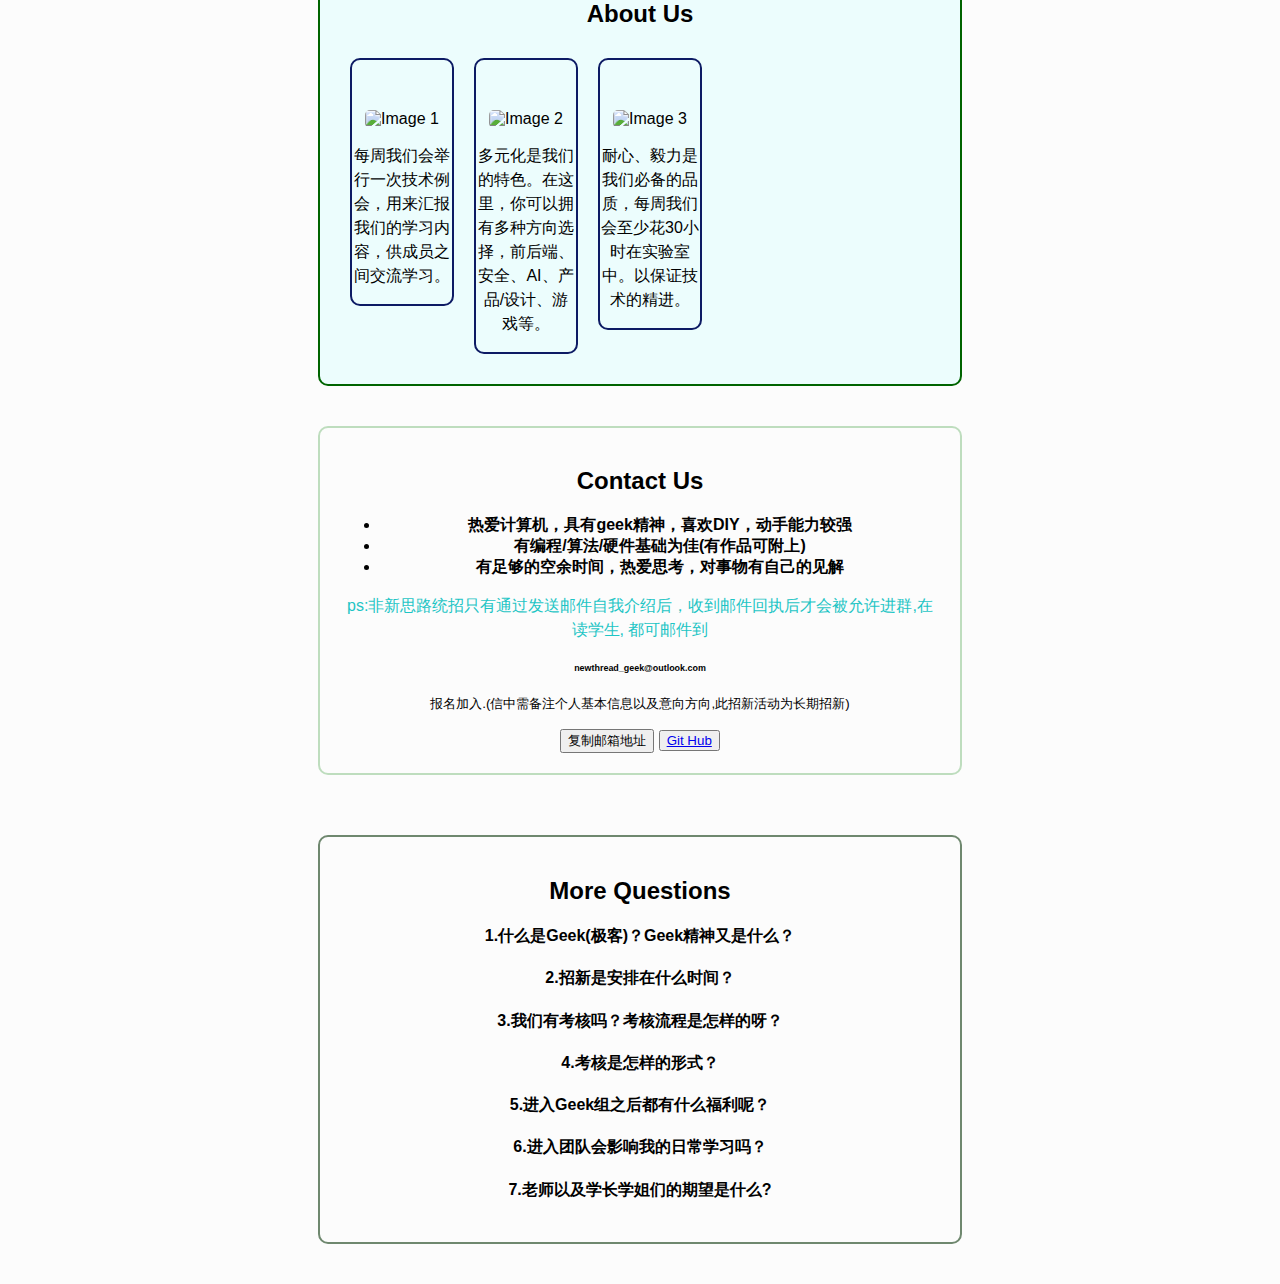
==== commit 93841be6: "Update index.html" ====
--- a/index.html
+++ b/index.html
@@ -1,5 +1,5 @@
 <!DOCTYPE html>
-<html lang="zh-CN">
+<html lang="en">
 
 <head>
   <meta charset="UTF-8">
@@ -10,39 +10,39 @@
 
 <body>`
 
-  <!-- ������ -->
+  <!-- 导航栏 -->
   <nav>
     <a href="#menu" id="show">Introduction</a>
     <a href="#about">About Us</a>
     <a href="https://campus.new-thread.com/">NewThread</a>
     <a href="#contact">Contact Us</a>
     <a href="#Q&A">Q&A</a>
-    <!-- �� href ��ʹ�� # ���ű�ʾҳ������ת��������Ӧ id ��Ԫ�� -->
+    <!-- 在 href 中使用 # 符号表示页面内跳转到具有相应 id 的元素 -->
   </nav>
 
-  <!--����ƶ��󵼺�����ʾͼƬ-->
+  <!--鼠标移动后导航栏显示图片-->
   <div>
     <div>
       <script>
         window.onload = function () {
-          //��ȡ��Ҫ�����Ķ���
+          //获取需要悬浮的对象
           let show = document.getElementById("show");
-          //��ȡ�����صĲ˵�
+          //获取被隐藏的菜单
           let menu = document.getElementById("menu");
 
-          //��show������������¼�
+          //给show添加鼠标悬浮事件
           show.onmouseover = function () {
-            //�ı�˵���������ʽdisplayΪblock���˵���ʾ
+            //改变菜单的内联样式display为block，菜单显示
             menu.style.display = "block";
           }
           show.onmouseout = function () {
-            //��ȡ�˵���������ֵ
+            //获取菜单栏的坐标值
             let menux = menu.offsetLeft;
             let menuy = menu.offsetTop;
             let menuX = menu.offsetLeft + menu.offsetWidth;
             let menuY = menu.offsetTop + menu.offsetHeight;
 
-            //��ȡ��������ֵ
+            //获取鼠标的坐标值
             let event = window.event;
             let mouseX = event.clientX;
             let mouseY = event.clientY;
@@ -51,14 +51,14 @@
               menu.style.display = "none";
             }
           }
-          //�ֱ��menu������������������뿪�¼�
+          //分别给menu对象绑定鼠标悬浮和鼠标离开事件
           menu.onmouseover = function () {
             menu.style.display = "block";
           }
           menu.onmouseleave = function () {
             menu.style.display = "none";
           }
-          //�ֱ��menu������������������뿪�¼�
+          //分别给menu对象绑定鼠标悬浮和鼠标离开事件
           menu.onmouseover = function () {
             menu.style.display = "block";
           }
@@ -79,9 +79,9 @@
   </div>
 
 
-  <!--��ҳͼƬ-->
-  <!--ʵ��ͼƬ����Ӧ��ӵ����ʱ�Ŵ�����-->
-  <!--����css�Լ�HTML����-->
+  <!--主页图片-->
+  <!--实现图片自适应并拥有临时放大作用-->
+  <!--叠加css以及HTML代码-->
 
 
 
@@ -111,7 +111,7 @@
           height: 200px;
           object-fit: contain;
           margin-top: 50px;
-          /* �����ռ���̶��ĵ����� */
+          /* 留出空间给固定的导航栏 */
         }
 
         .yyy {
@@ -137,7 +137,7 @@
   </div>
 
 
-  <!-- ҳ������ -->
+  <!-- 页面内容 -->
   <link rel="stylesheet" href="model.css">
 
   <div style="padding: 20px;">
@@ -152,55 +152,55 @@
       <h2 id="menu">Introduction</h2>
       <div class="container">
         <div class="theme-frame">
-          <h3>��������Գ</h3>
+          <h3>开发程序猿</h3>
           <h3><img src="images\Geek_Designer.png" class="image1">
            
-            <p> ��Stay Hungry��Stay Foolish��<br>
-              ǰ�ˣ�ǰ�˿����Ǵ���Web��app�Ӿ�������ָ��û��Ĺ���ͨ��HTML��CSS��JavaScript�Լ����������ĸ��ּ�������ܡ����������ʵ�ֻ�������Ʒ���û����潻����
+            <p> “Stay Hungry，Stay Foolish”<br>
+              前端：前端开发是创建Web或app视觉界面呈现给用户的过程通过HTML，CSS及JavaScript以及衍生出来的各种技术、框架、解决方案，实现互联网产品的用户界面交互。
               <br>
-              ��ˣ�ͨ��Ҳ�Ʒ������˿����������û���ʾ,������ǰ�˵����󣬽����߼����������ݽ����� �ͻ���: �ƶ�Ӧ�ÿ�����Ϊ��С�͡����߼����豸��д���������̺ͳ���ļ��ϣ����������ֻ���ƽ����ԡ�
+              后端：通常也称服务器端开发。不对用户显示,负责处理前端的请求，进行逻辑处理和数据交互。 客户端: 移动应用开发是为了小型、无线计算设备编写软件的流程和程序的集合，例如智能手机或平板电脑。
             </p>
           </h3>
         </div>
 
         <div class="theme-frame">
-          <h3>��Ʒ����</h3>
+          <h3>产品经理</h3>
           <h3><img src="images/Geek_PM.png" class="image1">
-            <p style="color:rgb(0, 100, 255)" class="text">"�õ�������������,����û�ù������ܾ����ù��Ƶġ�"
-
-            <p>�����ĳһ�����ĳһ��Ĳ�Ʒ���й滮�͹�������Ա�� PM��Ҫӵ�����ܵĲ�Ʒ�߼�˼ά���о��û������������Ʒ�������������ڡ�
-              PM�����Ʒ��UI�ͽ�����ƣ�Ϊ��ƺͿ���ȷ����Ʒԭ�ͣ��ܹ�����Ʒ����и���,����������ʼ򵥡����ɡ� PM��Ҫһ�����ĵ������͹�ͨ�������ܹ����ŶӺ����Ĺ����и�������ɫ������Ч��ͨ��</p>
+            <p style="color:rgb(0, 100, 255)" class="text">"好的软件的特征是,明明没用过，但总觉得用过似的。"
+
+            <p>是针对某一项或是某一类的产品进行规划和管理的人员。 PM需要拥有缜密的产品逻辑思维，研究用户心理，负责产品的整个生命周期。
+              PM参与产品的UI和交互设计，为设计和开发确定产品原型，能够将产品变得有个性,操作变得舒适简单、自由。 PM需要一定的文档能力和沟通能力，能够在团队合作的过程中跟各个角色进行有效沟通。</p>
           </h3>
         </div>
 
         <div class="theme-frame">
-          <h3>��Ϸ����</h3>
+          <h3>游戏开发</h3>
           <h3><img src="images\Geek_Game.png" class="image1">
             <p style="color:rgb(74, 223, 223)">"TECH OTAKUS SAVE THE WORLD"
-            <p>����Ϸ�������Ȱ���׷��ʹ��������ڴˡ� �漰�����ͼ��ѧ��ѧϰ������ʹ������ģ������Unity����������׷������磬һ�����£�һ����ɫ�������ǵ�������ı���ʵ�������µĿ��ܣ����ǲ��룬���Ǹı䣬���Ǵ���..
+            <p>对游戏开发的热爱和追求，使我们相聚于此。 涉及计算机图形学的学习，我们使用物理模拟引擎Unity开发我们所追求的世界，一个故事，一个角色，在我们的世界里改变现实，创造新的可能，我们参与，我们改变，我们创造..
             </p>
           </h3>
         </div>
 
         <div class="theme-frame">
-          <h3>��Ϸ����</h3>
+          <h3>游戏美术</h3>
           <h3><img src="images/Geek_Programmer.png" class="image1">
-            <p style="color:rgb(30, 197, 197)">"·��������Զ�⣬�Ǵ������߲���"
-
-            <p>ͨ�׵�˵������Ϸ�����ܿ�����һ�л��涼������Ϸ���������а����˽�ɫ��UI�����������ߡ���������Ч�ȡ�
-              CG������һ����֧����Ϸ��������Ϸ��������Ϸ��������Ҫ���ֵģ�ͨ��������������ͼ������ɣ������Ӧ�Ĳ�����Ϸ������
-              ������ͬ��λ����Ϸ����ʦ��ͨ���������������һ����������Ϸ��</p>
+            <p style="color:rgb(30, 197, 197)">"路漫漫其修远兮，非大毅力者不能"
+
+            <p>通俗的说法是游戏中所能看到的一切画面都属于游戏美术，其中包括了角色、UI、场景、道具、动画、特效等。
+              CG艺术的一个分支：游戏美术。游戏美术是游戏制作的重要部分的，通过各种软件引擎和技术技巧，完成相应的部分游戏制作，
+              各个不同岗位的游戏美术师们通力合作，才能完成一部完整的游戏。</p>
           </h3>
         </div>
 
         <div class="theme-frame">
-          <h3>��ȫ</h3>
+          <h3>安全</h3>
           <h3><img src="images\Geek_security.png" class="image1">
-            <p style="color:rgb(30, 197, 197)">"·��������Զ�⣬�Ǵ������߲���"
-
-            <p>ͨ�׵�˵������Ϸ�����ܿ�����һ�л��涼������Ϸ���������а����˽�ɫ��UI�����������ߡ���������Ч�ȡ�
-              CG������һ����֧����Ϸ��������Ϸ��������Ϸ��������Ҫ���ֵģ�ͨ��������������ͼ������ɣ������Ӧ�Ĳ�����Ϸ������
-              ������ͬ��λ����Ϸ����ʦ��ͨ���������������һ����������Ϸ��</p>
+            <p style="color:rgb(30, 197, 197)">"路漫漫其修远兮，非大毅力者不能"
+
+            <p>通俗的说法是游戏中所能看到的一切画面都属于游戏美术，其中包括了角色、UI、场景、道具、动画、特效等。
+              CG艺术的一个分支：游戏美术。游戏美术是游戏制作的重要部分的，通过各种软件引擎和技术技巧，完成相应的部分游戏制作，
+              各个不同岗位的游戏美术师们通力合作，才能完成一部完整的游戏。</p>
           </h3>
         </div>
       </div>
@@ -210,7 +210,7 @@
 
 
 
-    <!--about usģ��-->
+    <!--about us模块-->
     <div class="container000">
       <div class="theme-frame2">
         <h2 id="about" class="text">About Us</h2>
@@ -221,15 +221,15 @@
 
           <div class="small-frame">
             <img src="images\about_Speech.png" alt="Image 1">
-            <p>ÿ�����ǻ����һ�μ������ᣬ�����㱨���ǵ�ѧϰ���ݣ�����Ա֮�佻��ѧϰ��</p>
+            <p>每周我们会举行一次技术例会，用来汇报我们的学习内容，供成员之间交流学习。</p>
           </div>
           <div class="small-frame">
             <img src="images\about_Diversity.png" alt="Image 2">
-            <p>��Ԫ�������ǵ���ɫ������������ӵ�ж��ַ���ѡ��ǰ��ˡ���ȫ��AI����Ʒ/��ơ���Ϸ�ȡ�</p>
+            <p>多元化是我们的特色。在这里，你可以拥有多种方向选择，前后端、安全、AI、产品/设计、游戏等。</p>
           </div>
           <div class="small-frame">
             <img src="images\about_Time.png" alt="Image 3">
-            <p>���ġ����������Ǳر���Ʒ�ʣ�ÿ�����ǻ����ٻ�30Сʱ��ʵ�����С��Ա�֤�����ľ�����</p>
+            <p>耐心、毅力是我们必备的品质，每周我们会至少花30小时在实验室中。以保证技术的精进。</p>
           </div>
           <div class="small-frame1">
 
@@ -244,28 +244,28 @@
 
 
 
-    <!--contact usģ��-->
+    <!--contact us模块-->
     <div class="container">
       <div class="theme-frame3">
         <h2 id="contact">Contact Us</h2>
         <div>
           <div>
             <ul>
-              <li><b>�Ȱ������������geek����ϲ��DIY������������ǿ</b></li>
-              <li><b>�б��/�㷨/Ӳ������Ϊ��(����Ʒ�ɸ���)</b></li>
-              <li><b>���㹻�Ŀ���ʱ�䣬�Ȱ�˼�������������Լ��ļ���</b></li>
+              <li><b>热爱计算机，具有geek精神，喜欢DIY，动手能力较强</b></li>
+              <li><b>有编程/算法/硬件基础为佳(有作品可附上)</b></li>
+              <li><b>有足够的空余时间，热爱思考，对事物有自己的见解</b></li>
             </ul>
             </p>
           </div>
         </div>
         <small>
-          <p style="color:rgb(30, 197, 197)">ps:����˼·ͳ��ֻ��ͨ�������ʼ����ҽ��ܺ��յ��ʼ���ִ��Żᱻ������Ⱥ,�ڶ�ѧ��,
-            �����ʼ���<h6 id="email">newthread_geek@outlook.com</h6>��������.(�����豸ע���˻�����Ϣ�Լ�������,�����»Ϊ��������)</p>
+          <p style="color:rgb(30, 197, 197)">ps:非新思路统招只有通过发送邮件自我介绍后，收到邮件回执后才会被允许进群,在读学生,
+            都可邮件到<h6 id="email">newthread_geek@outlook.com</h6>报名加入.(信中需备注个人基本信息以及意向方向,此招新活动为长期招新)</p>
         </small>
 
 
 
-        <!--��������+��ת����-->
+        <!--复制邮箱+跳转链接-->
         <style>
           body {
             font-family: Arial, sans-serif;
@@ -278,20 +278,20 @@
         <body>
 
 
-          <!-- ���ư�ť -->
-          <button onclick="copyToClipboard('email')" value="newthread_geek@outlook.com">���������ַ</button>
-
-
-          <!-- ��ת���� -->
-          <!--�˴�Ϊ��ʾ��Ƶ-->
+          <!-- 复制按钮 -->
+          <button onclick="copyToClipboard('email')" value="newthread_geek@outlook.com">复制邮箱地址</button>
+
+
+          <!-- 跳转链接 -->
+          <!--此处为演示视频-->
           <button target="_blank"><a
               href="https://www.bilibili.com/video/BV1GJ411xZh7/?vd_source=a1c23d88d1c4cd088ea364187a30ad41">Git
               Hub</button></a>
 
 
-          <!-- JavaScript ���� -->
+          <!-- JavaScript 代码 -->
           <script>
-            // ���������ַ��������
+            // 复制邮箱地址到剪贴板
             function copyToClipboard(elementId) {
               var emailElement = document.getElementById(elementId);
               var range = document.createRange();
@@ -300,7 +300,7 @@
               window.getSelection().addRange(range);
               document.execCommand('copy');
               window.getSelection().removeAllRanges();
-              alert('�����ַ�Ѹ��Ƶ�������');
+              alert('邮箱地址已复制到剪贴板');
             }
           </script>
       </div>
@@ -309,72 +309,72 @@
 
   </div>
 
-  <!--QAģ��-->
+  <!--QA模块-->
   <div class="container">
     <div class="theme-frame1" style="background-image: url();">
       <h2 id="Q&A">More Questions</h2>
       <style>
-        /* ��ʼ���ػش����� */
+        /* 初始隐藏回答内容 */
         .answer {
           display: none;
         }
       </style>
 
-      <!-- ����1 -->
-      <h4 onclick="toggleAnswer('answer1')">1.ʲô��Geek(����)��Geek��������ʲô��</h4>
+      <!-- 问题1 -->
+      <h4 onclick="toggleAnswer('answer1')">1.什么是Geek(极客)？Geek精神又是什么？</h4>
       <div id="answer1" class="answer">
-        <p>ӵ�к���֮�ģ��ı�֮���������У������ڡ�</p>
-      </div>
-      <!-- ����2 -->
-      <h4 onclick="toggleAnswer('answer2')">2.�����ǰ�����ʲôʱ�䣿</h4>
+        <p>拥有好奇之心，改变之力，爱钻研，能折腾。</p>
+      </div>
+      <!-- 问题2 -->
+      <h4 onclick="toggleAnswer('answer2')">2.招新是安排在什么时间？</h4>
       <div id="answer2" class="answer">
-        <p>���չ�������ʽ����ʱ������9����Ѯ~10����Ѯ�������������һЩ�Ķ������Ե� ��һ����9�Ž�ѧ¥�� �����Ҫ�˽����ǣ����Լ������ǵ�QQȺ�����¾���İ���/�䶯��������Ⱥ֪ͨ��
-        </p>
-      </div>
-
-      <!-- ����3 -->
-      <h4 onclick="toggleAnswer('answer3')">3.�����п����𣿿���������������ѽ��</h4>
+        <p>按照惯例，正式招新时间是在9月下旬~10月上旬，不过今年会有一些改动，笔试地 点一般在9号教学楼。 如果想要了解我们，可以加入我们的QQ群，招新具体的安排/变动会在招新群通知。
+        </p>
+      </div>
+
+      <!-- 问题3 -->
+      <h4 onclick="toggleAnswer('answer3')">3.我们有考核吗？考核流程是怎样的呀？</h4>
       <div id="answer3" class="answer">
-        <p>��...����һ����һ�ֱ��Ժ��������ԡ�Ȩ�⼼���������ѧϰ��������һ����һЩ��Ұ�Ե���Ŀ����̭�ʲ����ߡ��ڶ��ֵ������ԣ� ������ı������������ص����⡢��Ȥ���á����˿��������һ��Ⱥ�棬�����ʼ�ʱ���
-          ���ϵ����⣬���Ҳ���������������ֵ����⡣��һ����������Ŀ��ʵ�����ѣ�Ҳ�ޱ�׼�𰸣����ڿ���ͬѧ����ѹ���µ��߼�˼ά��ȫ��ͨ����ΪԤ����Ա����
-        </p>
-      </div>
-
-      <!-- ����4 -->
-      <h4 onclick="toggleAnswer('answer4')">4.��������������ʽ��</h4>
+        <p>嗯...我们一共有一轮笔试和两轮面试。权衡技术、经验和学习能力，第一轮是一些视野性的题目，淘汰率并不高。第二轮单独面试， 根据你的笔试提出技术相关的问题、兴趣爱好、个人看法。最后一轮群面，首先问及时间分
+          配上的问题，其次也会向你提出各种奇怪的问题。这一轮中许多题目其实并不难，也无标准答案，重在考察同学们在压力下的逻辑思维。全部通过成为预备成员啦。
+        </p>
+      </div>
+
+      <!-- 问题4 -->
+      <h4 onclick="toggleAnswer('answer4')">4.考核是怎样的形式？</h4>
       <div id="answer4" class="answer">
-        <p>�ڿ����ڼ�ÿ�˻�ӵ��һλ'����'�������ţ�ѧϰ������֪ʶ�������������뷨�����ÿ�ܵ�����������ٽ���һ�ο���ɸѡ
-          ��Ϳ��Գ�ΪGeek����ʽ��Ա�����ڿ����ڱ�������ÿ��30��Сʱ��ʵ����Ŷ,���Կ�����Ҳ������и��Ŷ��
-        </p>
-      </div>
-
-      <!-- ����5 -->
-      <h4 onclick="toggleAnswer('answer5')">5.����Geek��֮����ʲô�����أ�</h4>
+        <p>在考核期间每人会拥有一位'长者'带你入门，学习技术与知识，交流经验与想法。完成每周的新人任务后再进行一次考核筛选
+          后就可以成为Geek组正式成员啦！在考核期必须满足每周30个小时在实验室哦,所以考核期也不可以懈怠哦！
+        </p>
+      </div>
+
+      <!-- 问题5 -->
+      <h4 onclick="toggleAnswer('answer5')">5.进入Geek组之后都有什么福利呢？</h4>
       <div id="answer5" class="answer">
-        <p>һ��һ������ָ����ÿһ����Ա���л�һ��mentor, ��������ż�������һͬ�ɳ������ڹ����Ͽ���,�����������˵�ǰ���¿��Ծ��鷢���Լ��ĸ��ԡ�
-          ����ƽ������ͬ�������˰ѷ���ideaʵ�֣�ĥ�����ԡ�����˼ά���ɾ����롣Lab�豸/������Դ���㣬��Ͼ֮��Ҳ����֯�����������Ĺ��µ�������~
-        </p>
-      </div>
-
-      <!-- ����6 -->
-      <h4 onclick="toggleAnswer('answer6')">6.�����Ŷӻ�Ӱ���ҵ��ճ�ѧϰ��</h4>
+        <p>一对一的新人指引，每一个成员都有会一个mentor, 带你初入门槛，与你一同成长，组内管理较宽松,在尊重其他人的前提下可以尽情发挥自己的个性。
+          打破平淡，与同样疯狂的人把疯狂的idea实现，磨砺耐性、培养思维、成就梦想。Lab设备/网络资源充足，闲暇之余也有组织活动。更有许多的故事等你来听~
+        </p>
+      </div>
+
+      <!-- 问题6 -->
+      <h4 onclick="toggleAnswer('answer6')">6.进入团队会影响我的日常学习吗？</h4>
       <div id="answer6" class="answer">
-        <p>��Ҫ֪����ѧ��һ���������ɰ����Լ�ѧϰ����ĵط�������������Ͽ�֮���ʵ�Լ��������Լ�����õķ������Ǻͱ��Լ������������һ���ŶӲ�ȱ������ˣ�������Ҳ�ڴ�ͬ��������㣬������һ��ǰ����С����Ҳ�в��ٱ���,
-          ���е�ǰ����, �󲿷ֶ����ҵ�һ��ƽ���, �����Ŷӵľ��������պ����, ��������������
-        </p>
-      </div>
-
-      <!-- ����7 -->
-      <h4 onclick="toggleAnswer('answer7')">7.��ʦ�Լ�ѧ��ѧ���ǵ�������ʲô?</h4>
+        <p>你要知道大学是一个可以自由安排自己学习生活的地方。如果你想在上课之余充实自己、激励自己，最好的方法就是和比自己更优秀的人在一起。团队不缺优秀的人，而我们也期待同样优秀的你，让我们一起前进！小组里也有不少保研,
+          考研的前辈们, 大部分都能找到一个平衡点, 而且团队的经历对你日后读研, 工作都大有裨益
+        </p>
+      </div>
+
+      <!-- 问题7 -->
+      <h4 onclick="toggleAnswer('answer7')">7.老师以及学长学姐们的期望是什么?</h4>
       <div id="answer7" class="answer">
-        <p>����ϣ�����к�ǿ����ѧ������ͬʱ��ע������¼�����ϲ����ս���߼���ǿ�����ں͸����Ļ����˺���.��ÿ���˶��������Լ����������飬ÿ���˵ķ���һ���� �����������Ʒ���в�����
-          idea����ô�Ϳ�����־ͬ���ϵ���һ���������
+        <p>我们希望你有很强的自学能力，同时关注新事物、新技术，喜欢挑战，逻辑性强，善于和各种文化的人合作.“每个人都可以做自己想做的事情，每个人的方向不一样。 如果你想做产品或有不错的
+          idea，那么就可以找志同道合的人一起合作。”
         </p>
       </div>
     </div>
   </div>
 
-  <!-- JavaScript ���� -->
+  <!-- JavaScript 代码 -->
   <script>
     function toggleAnswer(answerId) {
       var answer = document.getElementById(answerId);
@@ -398,4 +398,4 @@
 
 </body>
 
-</html>+</html>
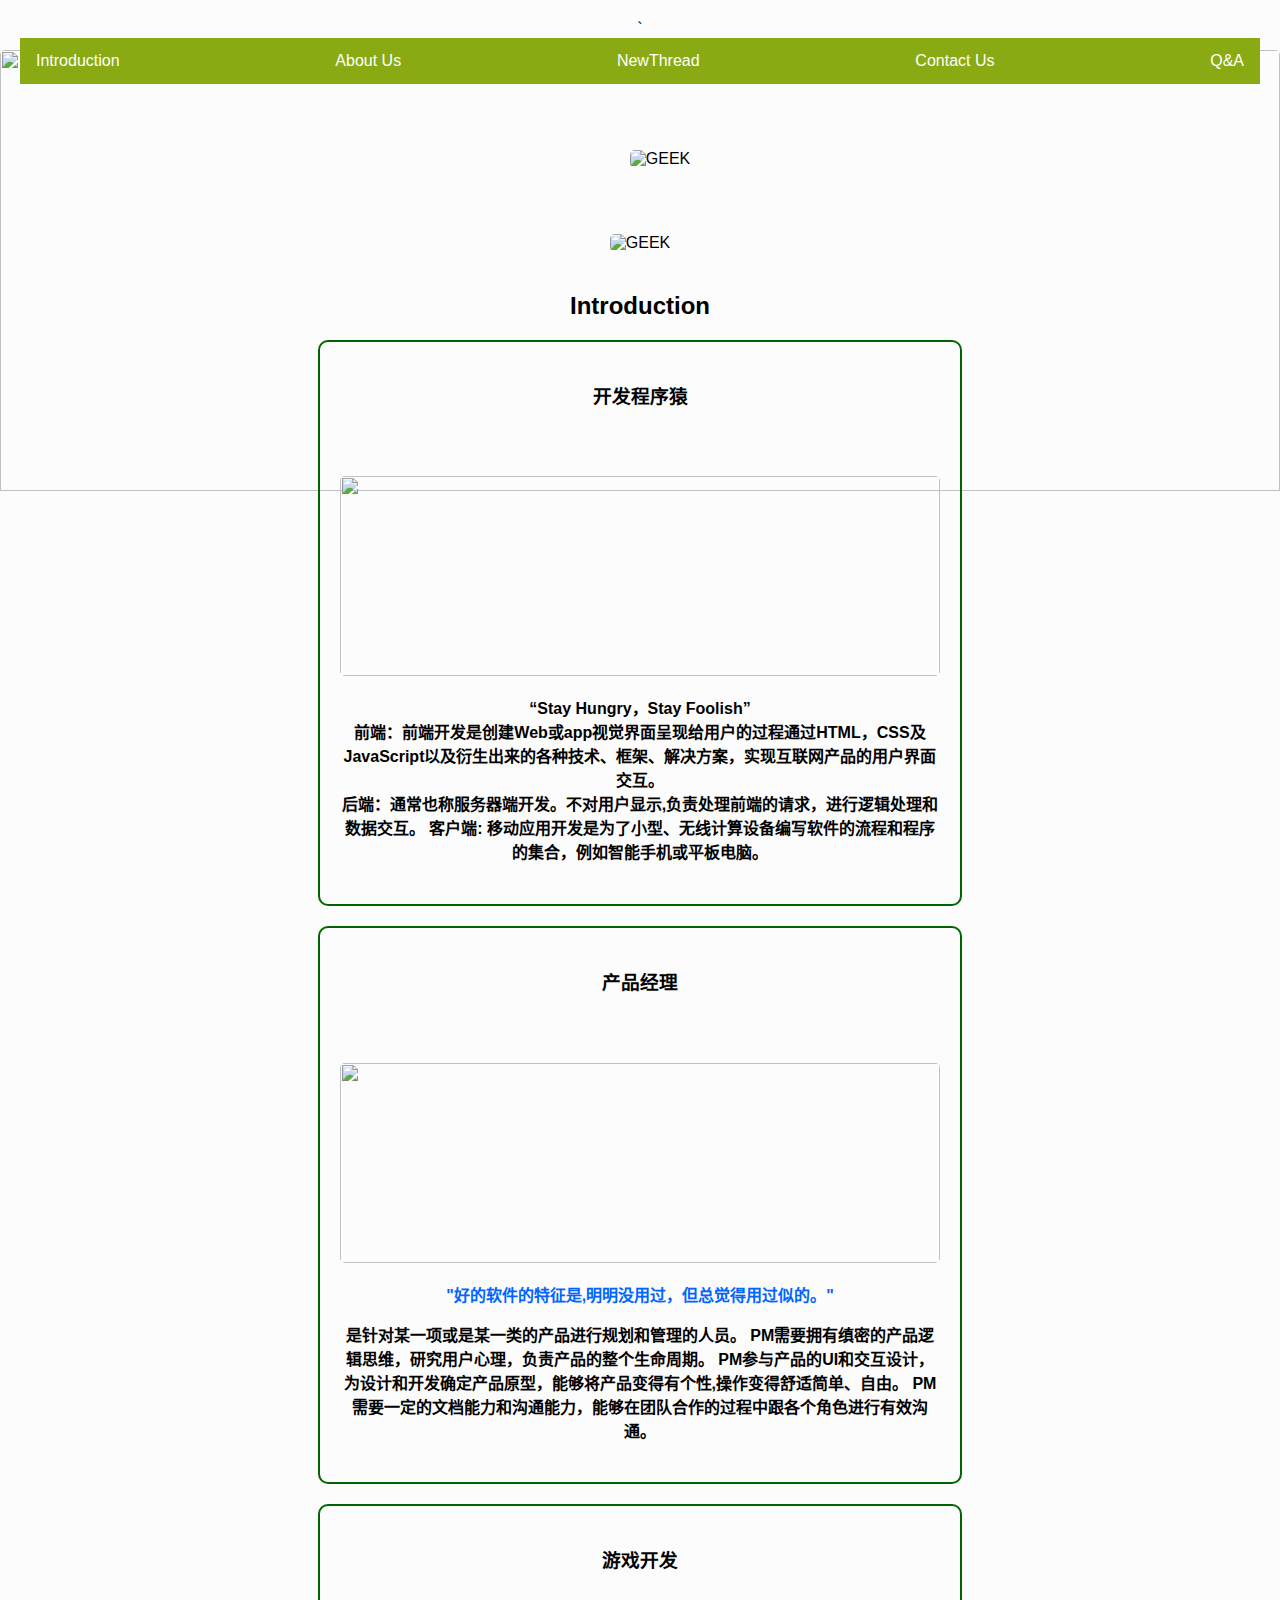
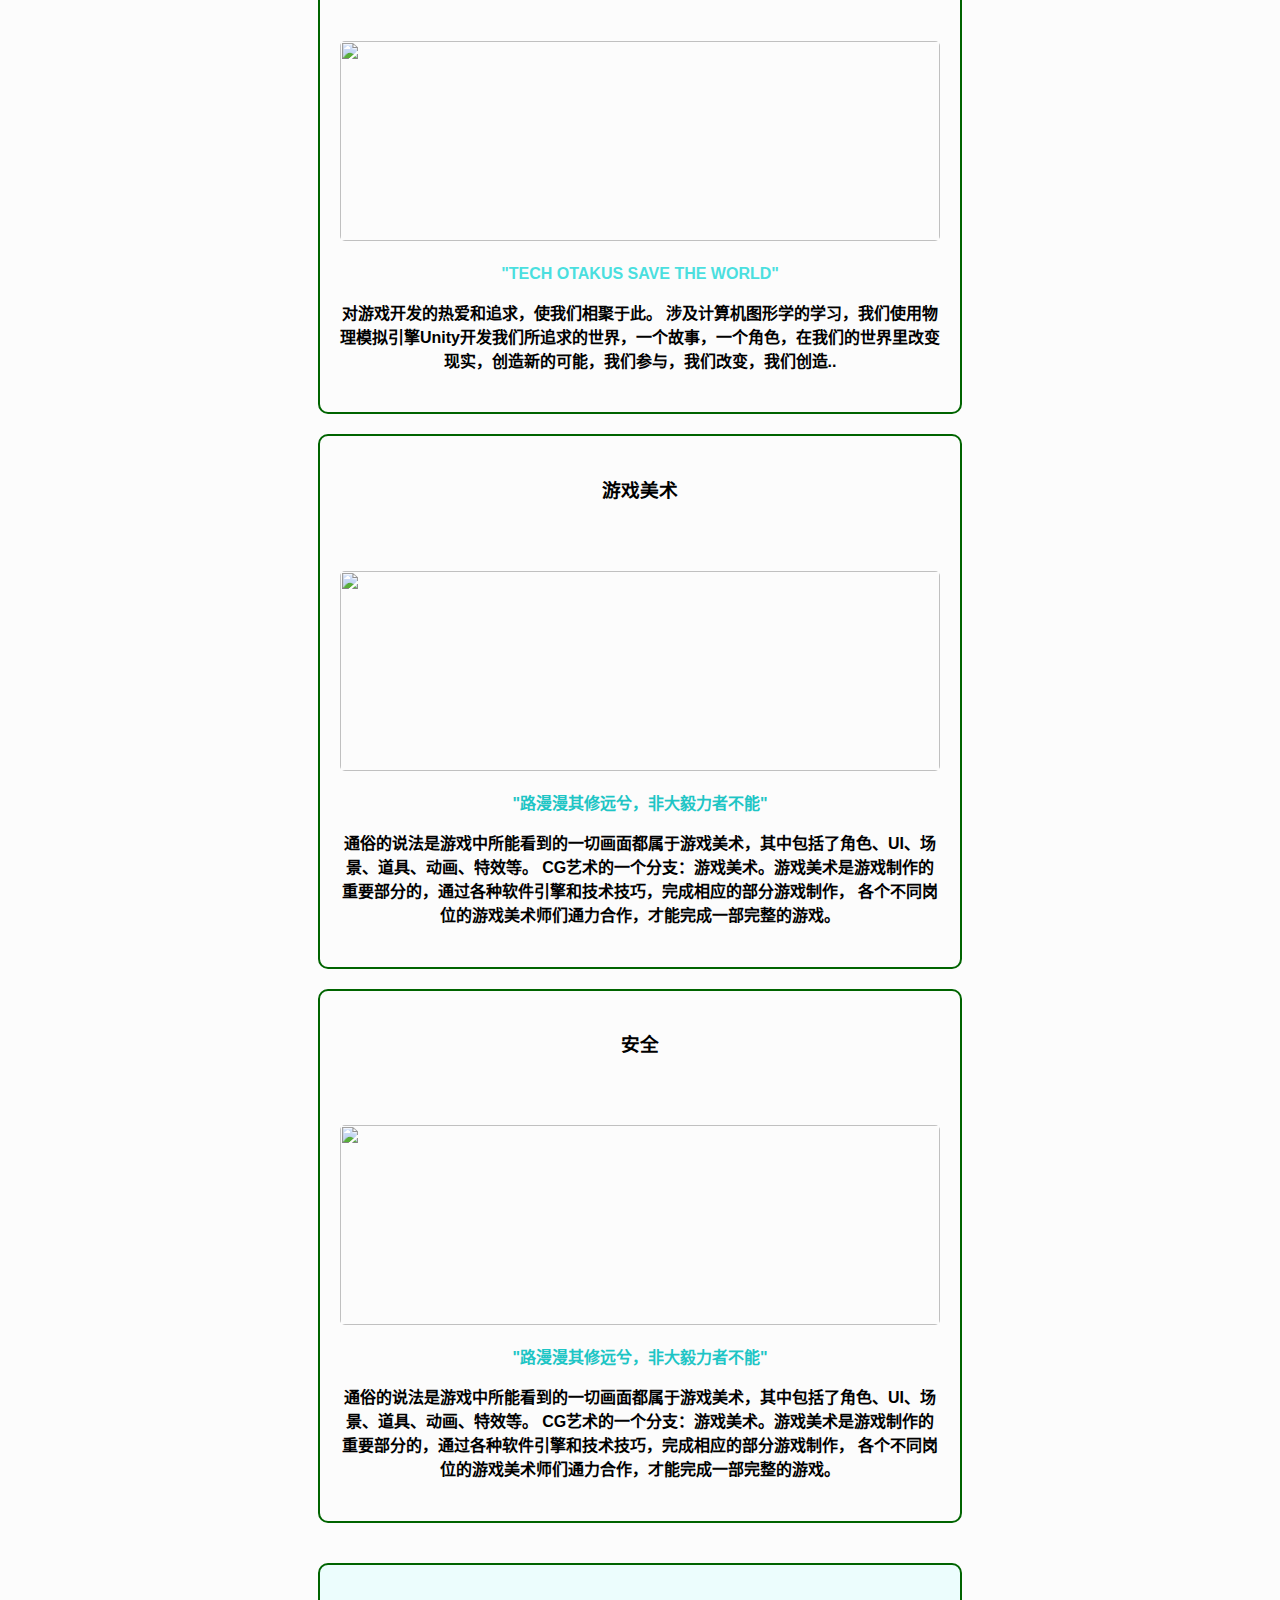
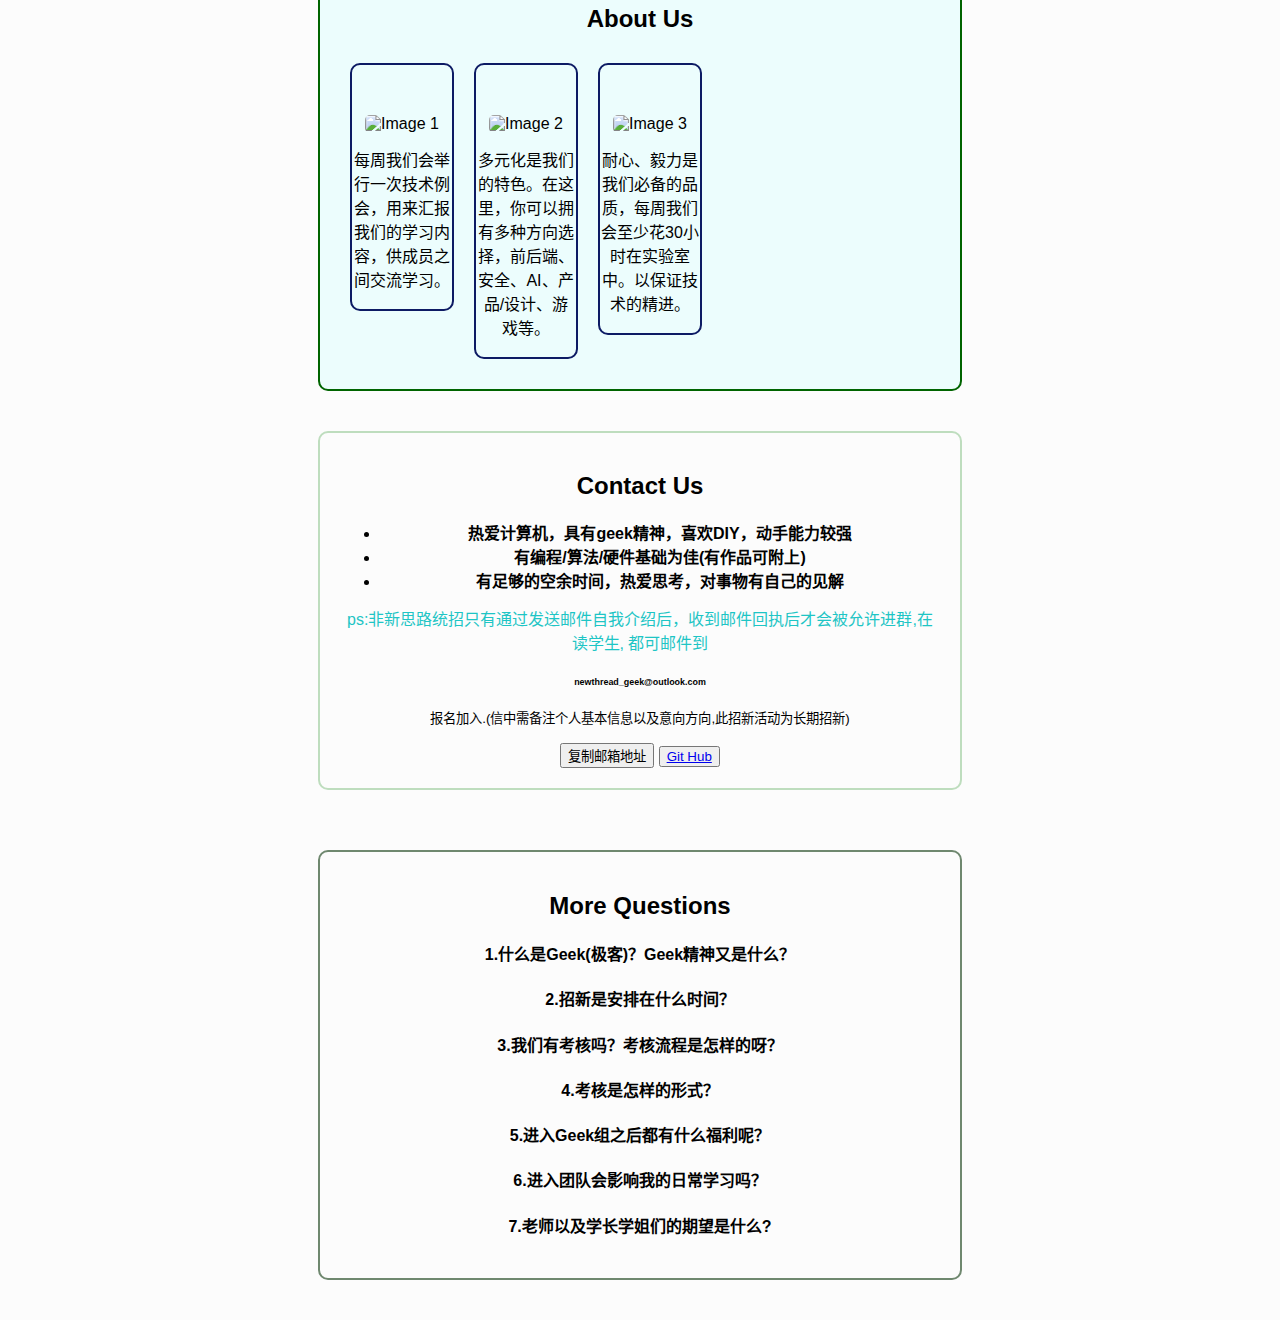
==== commit 3731d604: "Update index.html" ====
--- a/index.html
+++ b/index.html
@@ -1,5 +1,5 @@
 <!DOCTYPE html>
-<html lang="en">
+<html lang="zh-CN">
 
 <head>
   <meta charset="UTF-8">
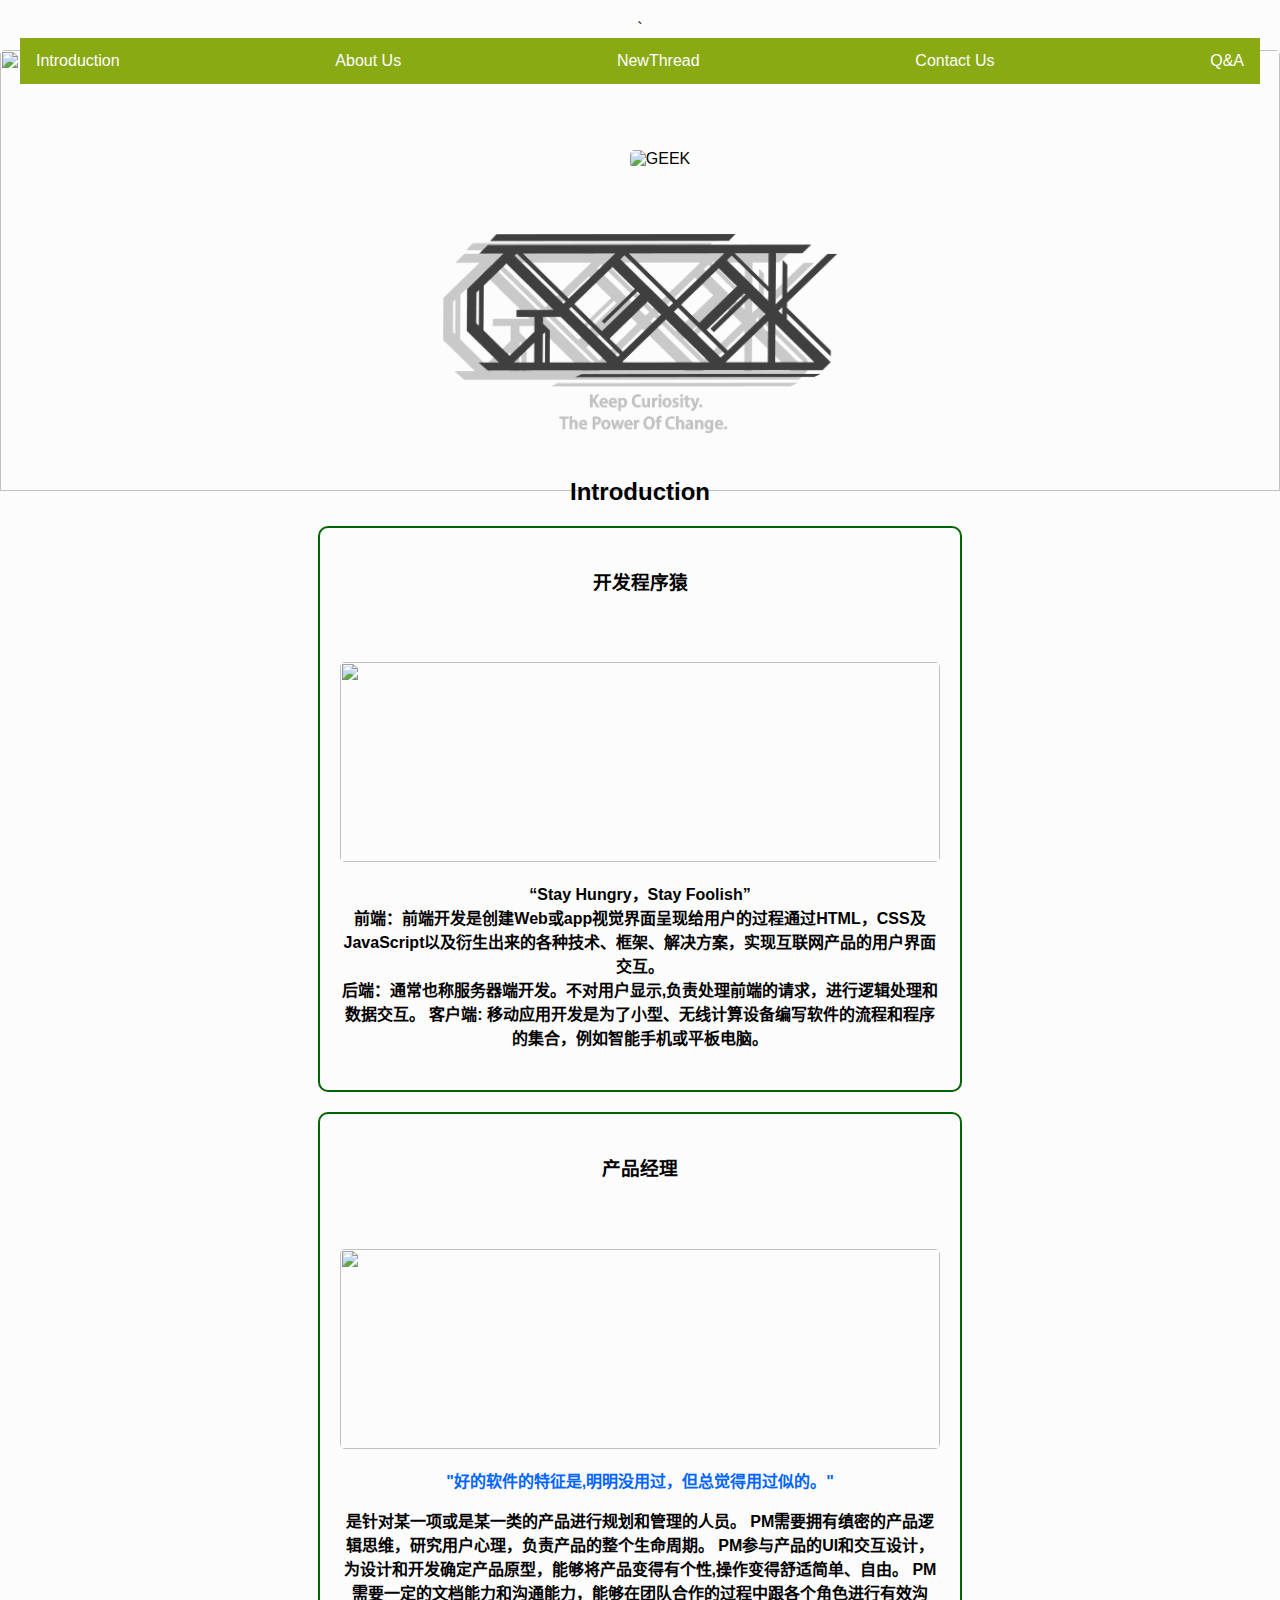
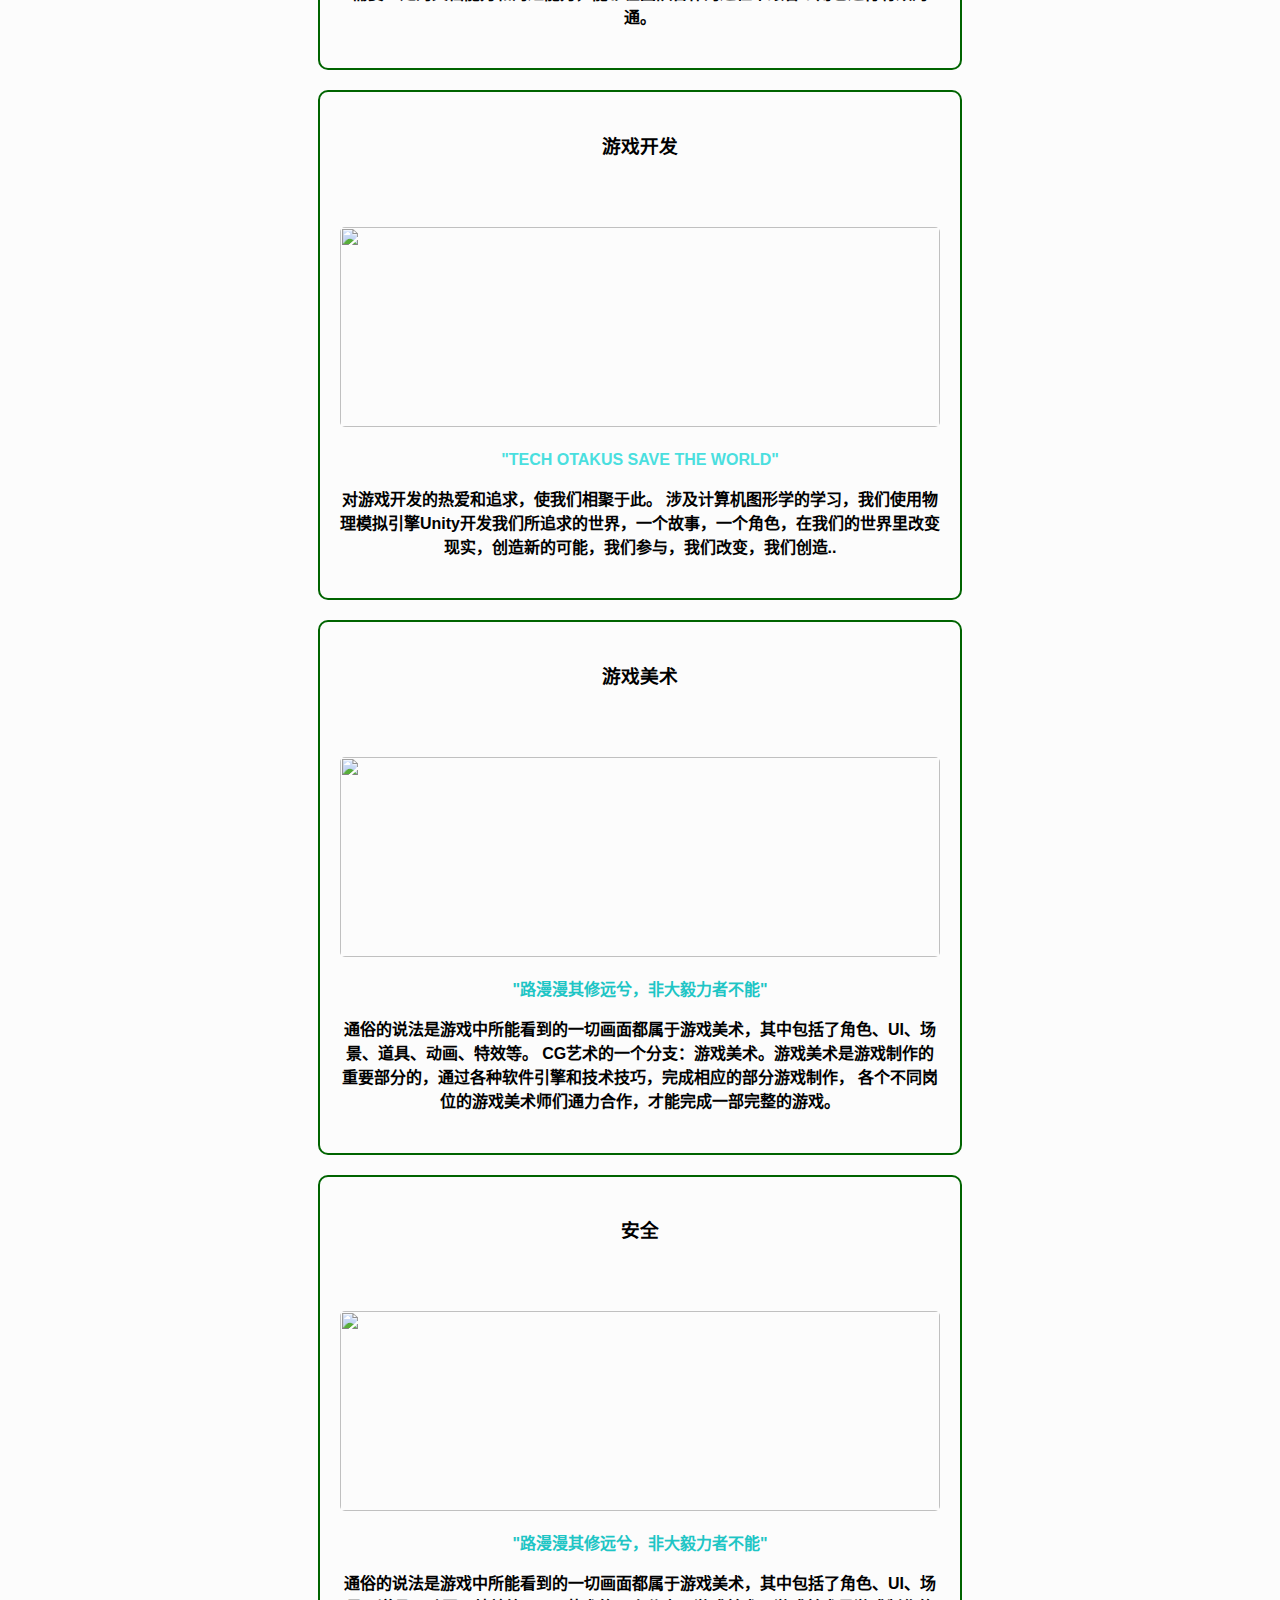
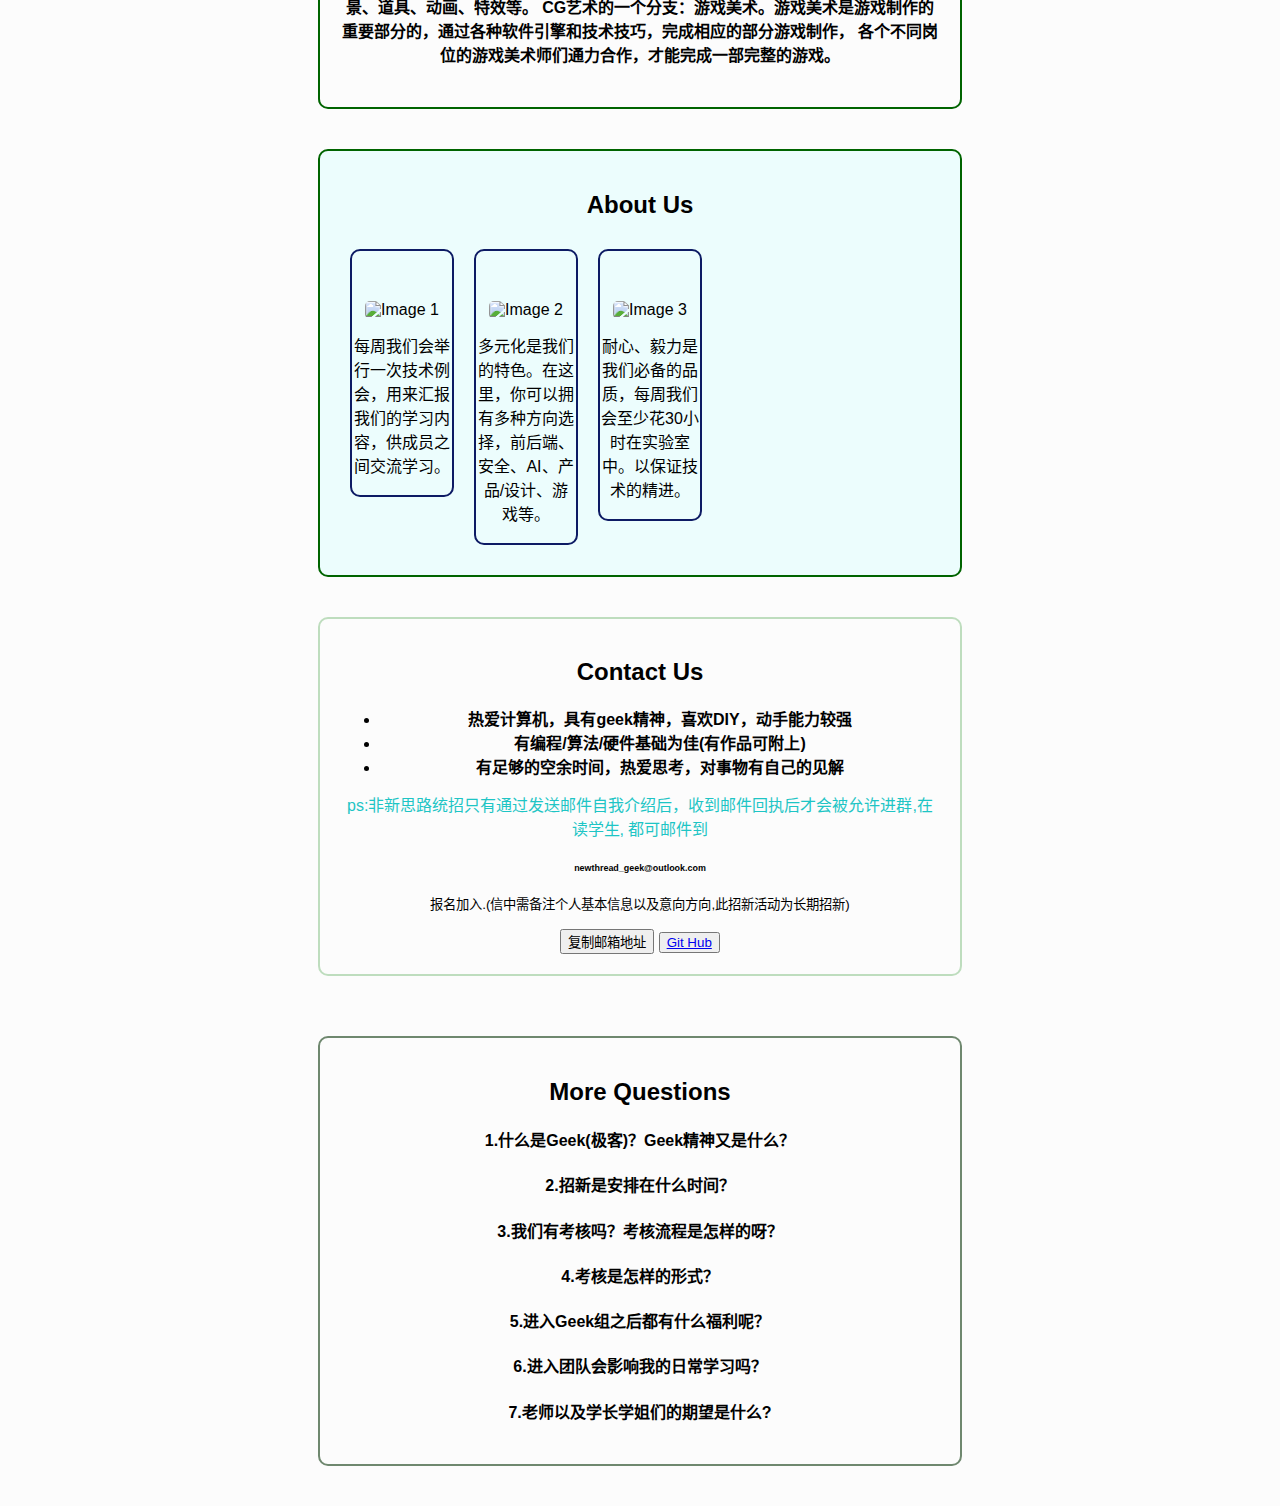
==== commit 0a759e60: "Update index.html" ====
--- a/index.html
+++ b/index.html
@@ -87,7 +87,7 @@
 
   <div>
     <div class="box_list:host">
-      <img src=".\images\decoration_Geek.png" alt="GEEK">
+      <img src="decoration_Geek.png" alt="GEEK">
       <img src="images/background_Homepage.png" class="yyy">
       <style>
         .postCover {
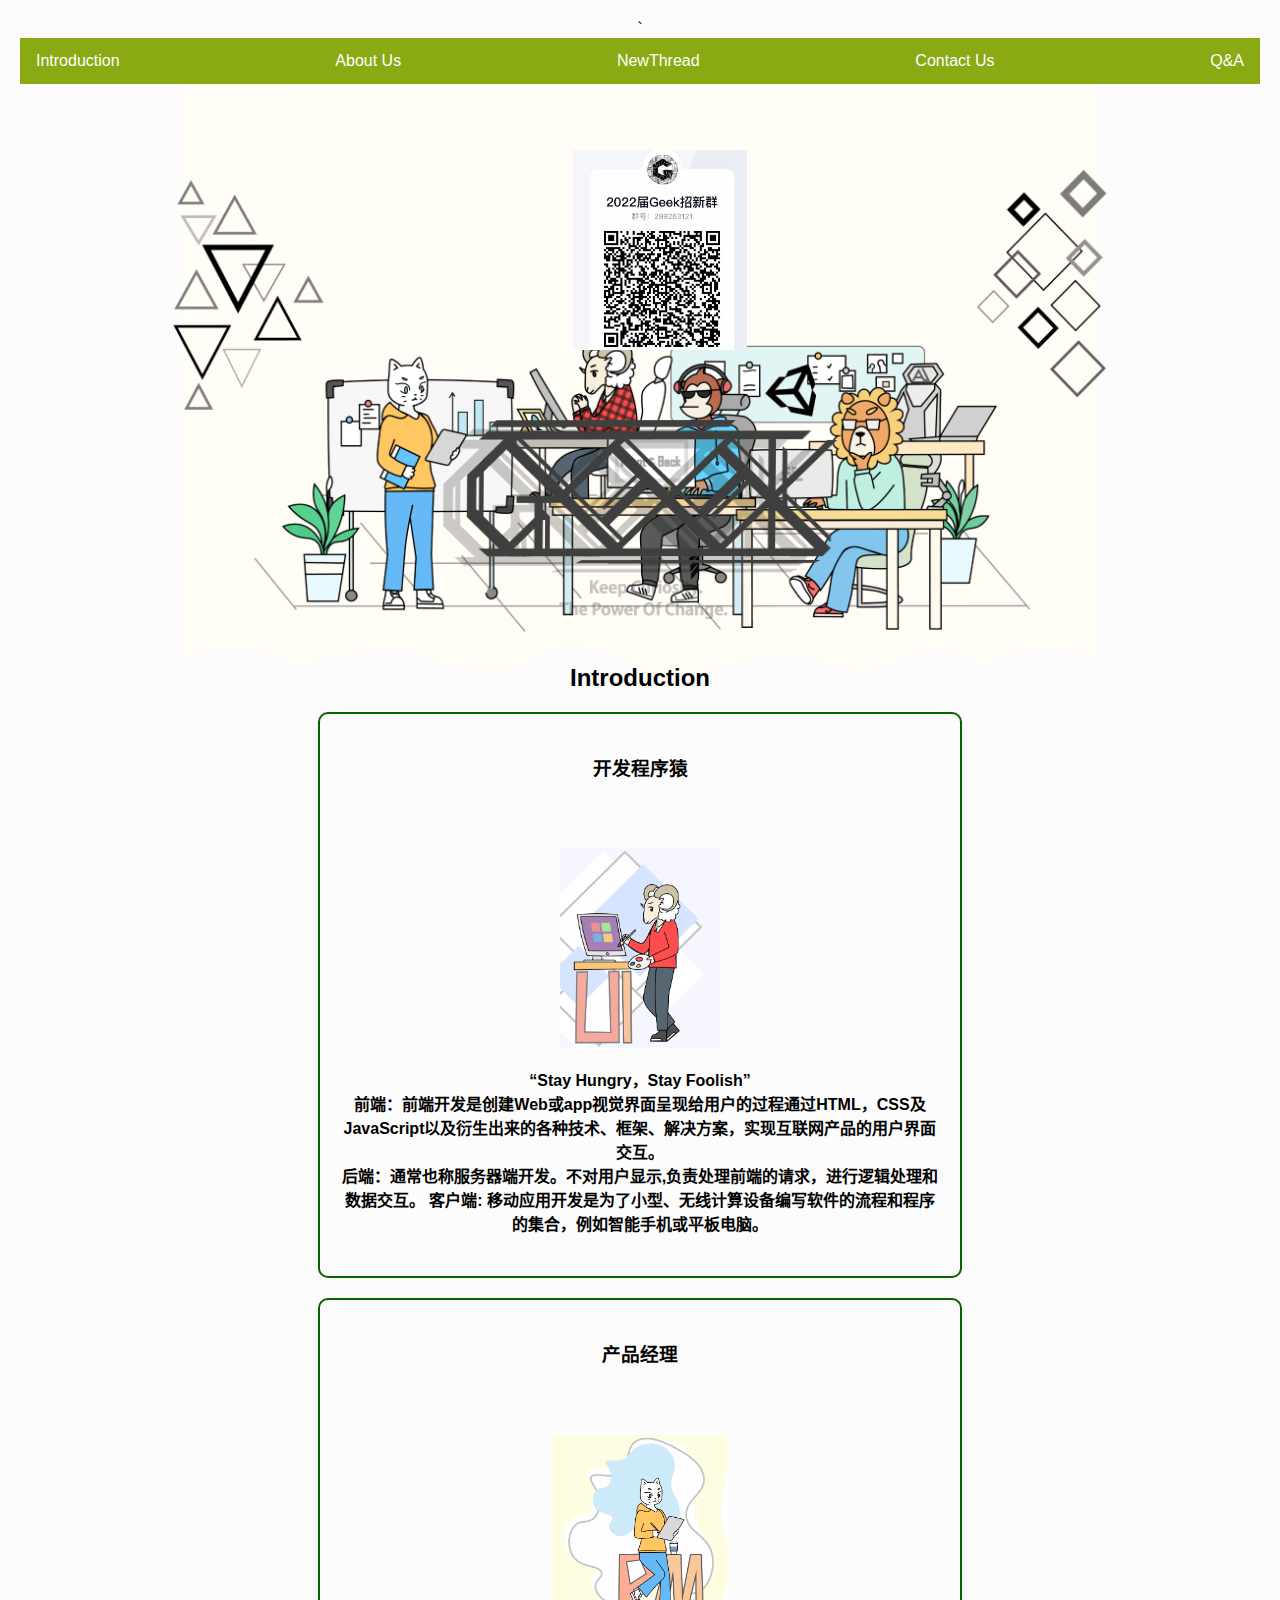
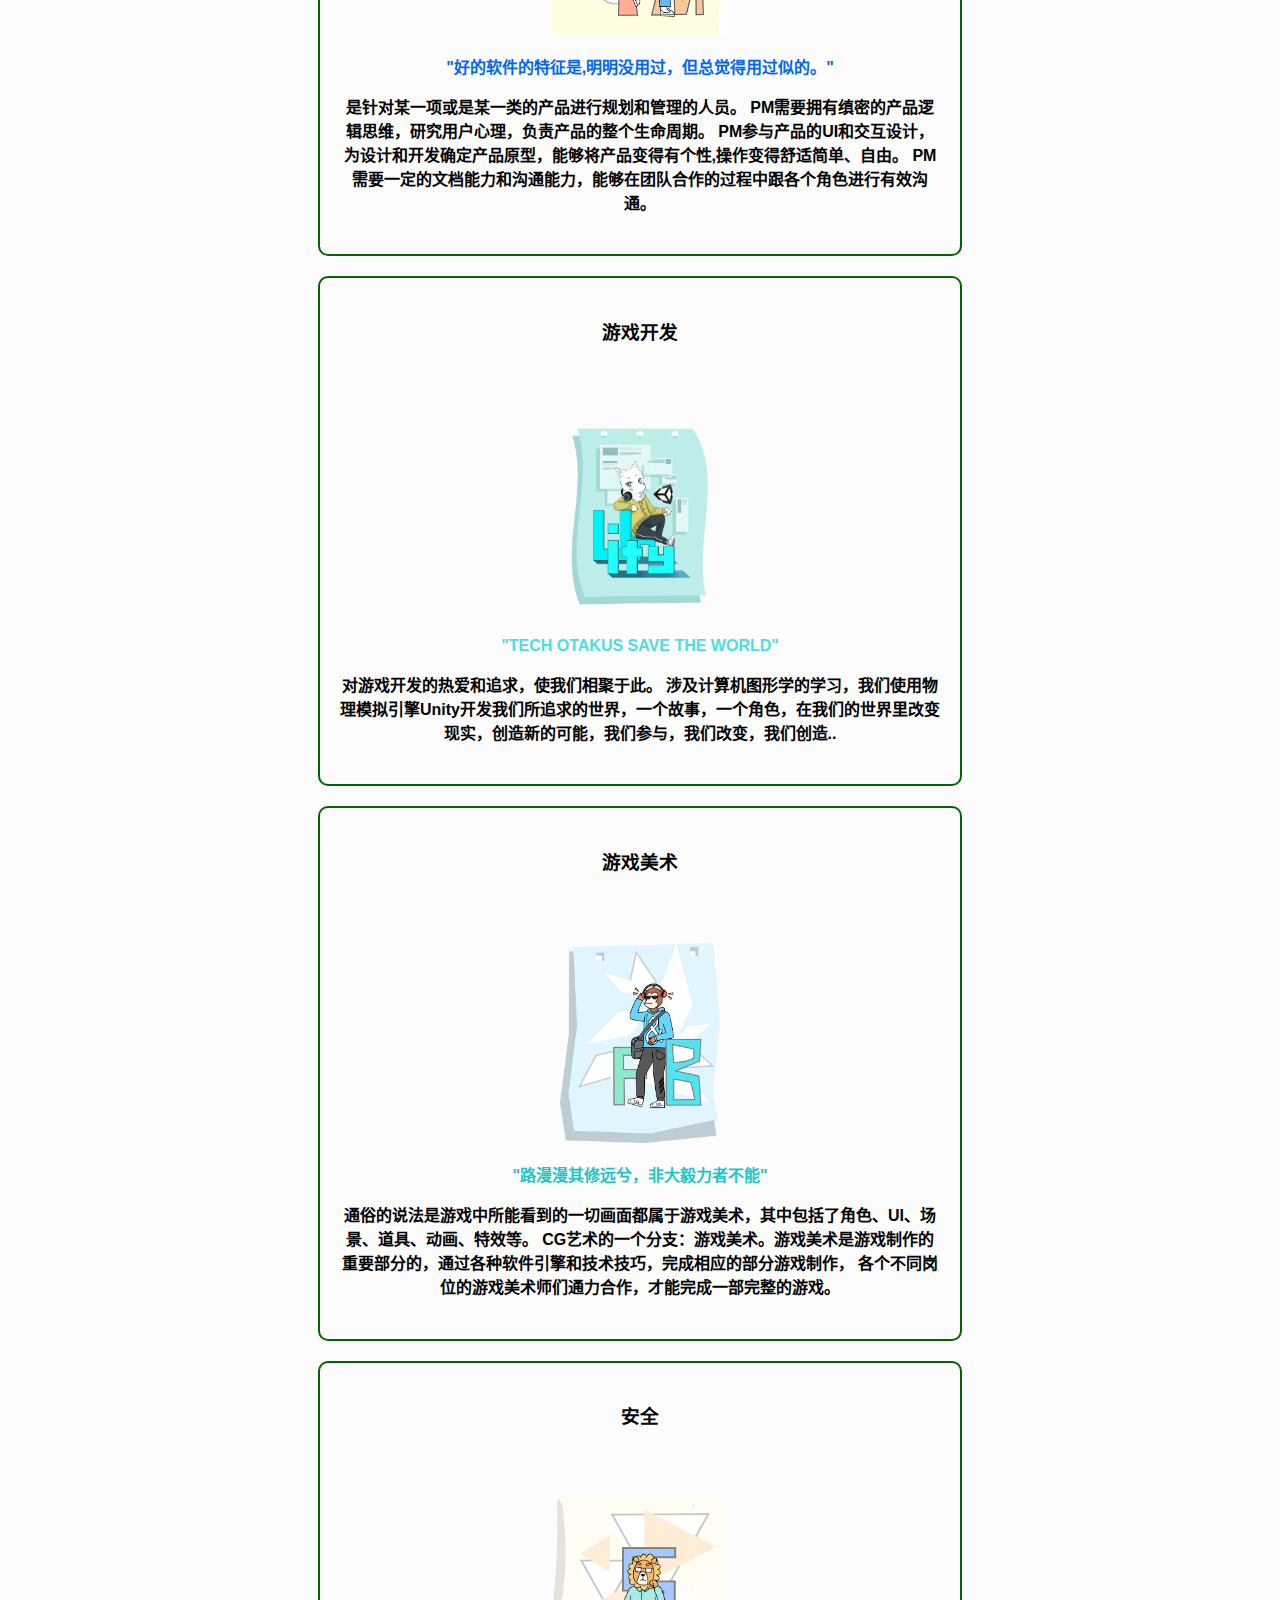
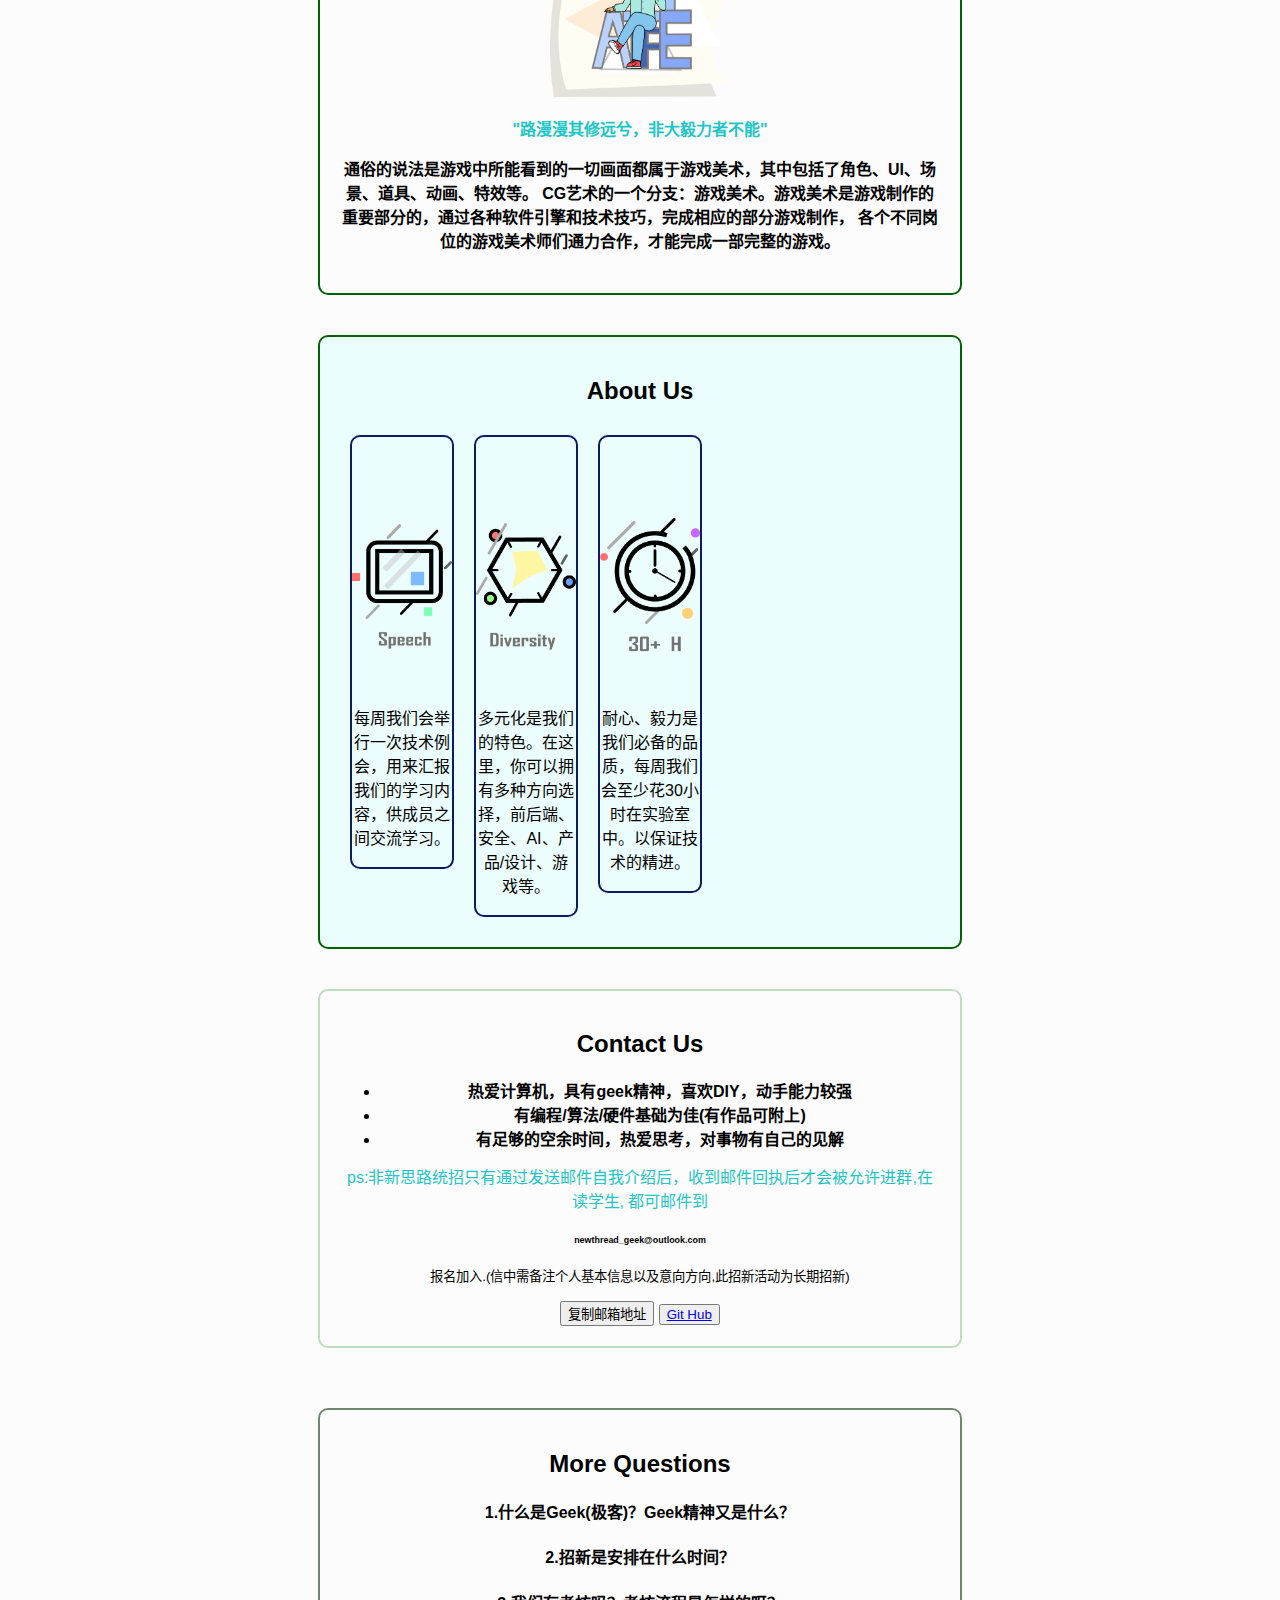
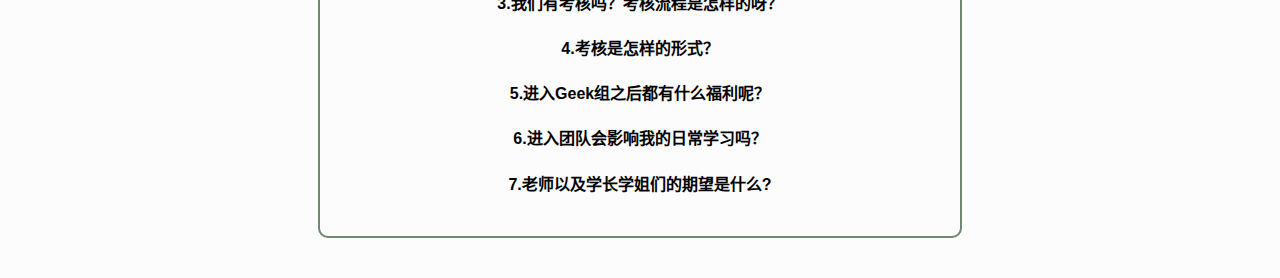
==== commit 063108d8: "Update index.html" ====
--- a/index.html
+++ b/index.html
@@ -73,7 +73,7 @@
     <div id="box">
 
       <ul id="menu">
-        <img src=".\images\QRcode.png" alt="GEEK">
+        <img src="QRcode.png" alt="GEEK">
       </ul>
     </div>
   </div>
@@ -88,7 +88,7 @@
   <div>
     <div class="box_list:host">
       <img src="decoration_Geek.png" alt="GEEK">
-      <img src="images/background_Homepage.png" class="yyy">
+      <img src="background_Homepage.png" class="yyy">
       <style>
         .postCover {
           width: 220px;
@@ -153,7 +153,7 @@
       <div class="container">
         <div class="theme-frame">
           <h3>开发程序猿</h3>
-          <h3><img src="images\Geek_Designer.png" class="image1">
+          <h3><img src="Geek_Designer.png" class="image1">
            
             <p> “Stay Hungry，Stay Foolish”<br>
               前端：前端开发是创建Web或app视觉界面呈现给用户的过程通过HTML，CSS及JavaScript以及衍生出来的各种技术、框架、解决方案，实现互联网产品的用户界面交互。
@@ -165,7 +165,7 @@
 
         <div class="theme-frame">
           <h3>产品经理</h3>
-          <h3><img src="images/Geek_PM.png" class="image1">
+          <h3><img src="Geek_PM.png" class="image1">
             <p style="color:rgb(0, 100, 255)" class="text">"好的软件的特征是,明明没用过，但总觉得用过似的。"
 
             <p>是针对某一项或是某一类的产品进行规划和管理的人员。 PM需要拥有缜密的产品逻辑思维，研究用户心理，负责产品的整个生命周期。
@@ -175,7 +175,7 @@
 
         <div class="theme-frame">
           <h3>游戏开发</h3>
-          <h3><img src="images\Geek_Game.png" class="image1">
+          <h3><img src="Geek_Game.png" class="image1">
             <p style="color:rgb(74, 223, 223)">"TECH OTAKUS SAVE THE WORLD"
             <p>对游戏开发的热爱和追求，使我们相聚于此。 涉及计算机图形学的学习，我们使用物理模拟引擎Unity开发我们所追求的世界，一个故事，一个角色，在我们的世界里改变现实，创造新的可能，我们参与，我们改变，我们创造..
             </p>
@@ -184,7 +184,7 @@
 
         <div class="theme-frame">
           <h3>游戏美术</h3>
-          <h3><img src="images/Geek_Programmer.png" class="image1">
+          <h3><img src="Geek_Programmer.png" class="image1">
             <p style="color:rgb(30, 197, 197)">"路漫漫其修远兮，非大毅力者不能"
 
             <p>通俗的说法是游戏中所能看到的一切画面都属于游戏美术，其中包括了角色、UI、场景、道具、动画、特效等。
@@ -195,7 +195,7 @@
 
         <div class="theme-frame">
           <h3>安全</h3>
-          <h3><img src="images\Geek_security.png" class="image1">
+          <h3><img src="Geek_security.png" class="image1">
             <p style="color:rgb(30, 197, 197)">"路漫漫其修远兮，非大毅力者不能"
 
             <p>通俗的说法是游戏中所能看到的一切画面都属于游戏美术，其中包括了角色、UI、场景、道具、动画、特效等。
@@ -220,15 +220,15 @@
           </div>
 
           <div class="small-frame">
-            <img src="images\about_Speech.png" alt="Image 1">
+            <img src="about_Speech.png" alt="Image 1">
             <p>每周我们会举行一次技术例会，用来汇报我们的学习内容，供成员之间交流学习。</p>
           </div>
           <div class="small-frame">
-            <img src="images\about_Diversity.png" alt="Image 2">
+            <img src="about_Diversity.png" alt="Image 2">
             <p>多元化是我们的特色。在这里，你可以拥有多种方向选择，前后端、安全、AI、产品/设计、游戏等。</p>
           </div>
           <div class="small-frame">
-            <img src="images\about_Time.png" alt="Image 3">
+            <img src="about_Time.png" alt="Image 3">
             <p>耐心、毅力是我们必备的品质，每周我们会至少花30小时在实验室中。以保证技术的精进。</p>
           </div>
           <div class="small-frame1">
@@ -311,7 +311,7 @@
 
   <!--QA模块-->
   <div class="container">
-    <div class="theme-frame1" style="background-image: url();">
+    <div class="theme-frame1" >
       <h2 id="Q&A">More Questions</h2>
       <style>
         /* 初始隐藏回答内容 */
